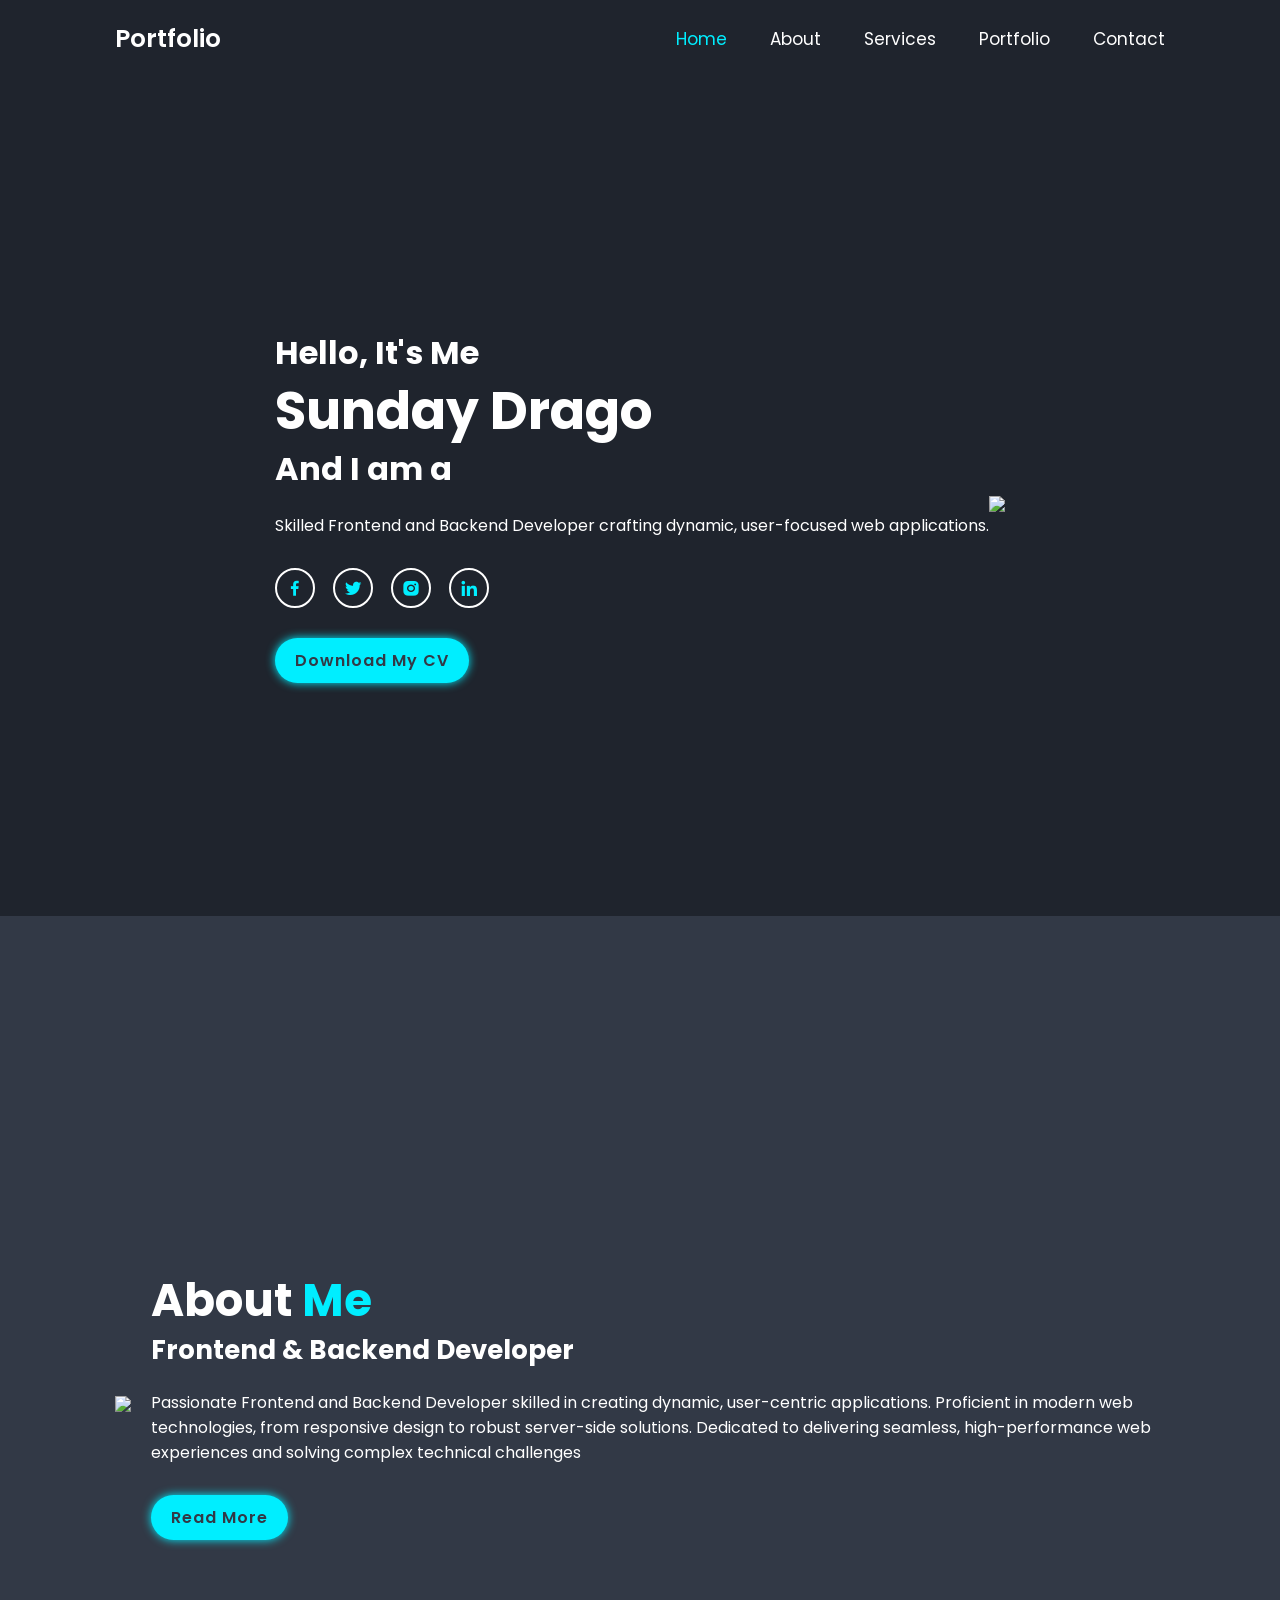
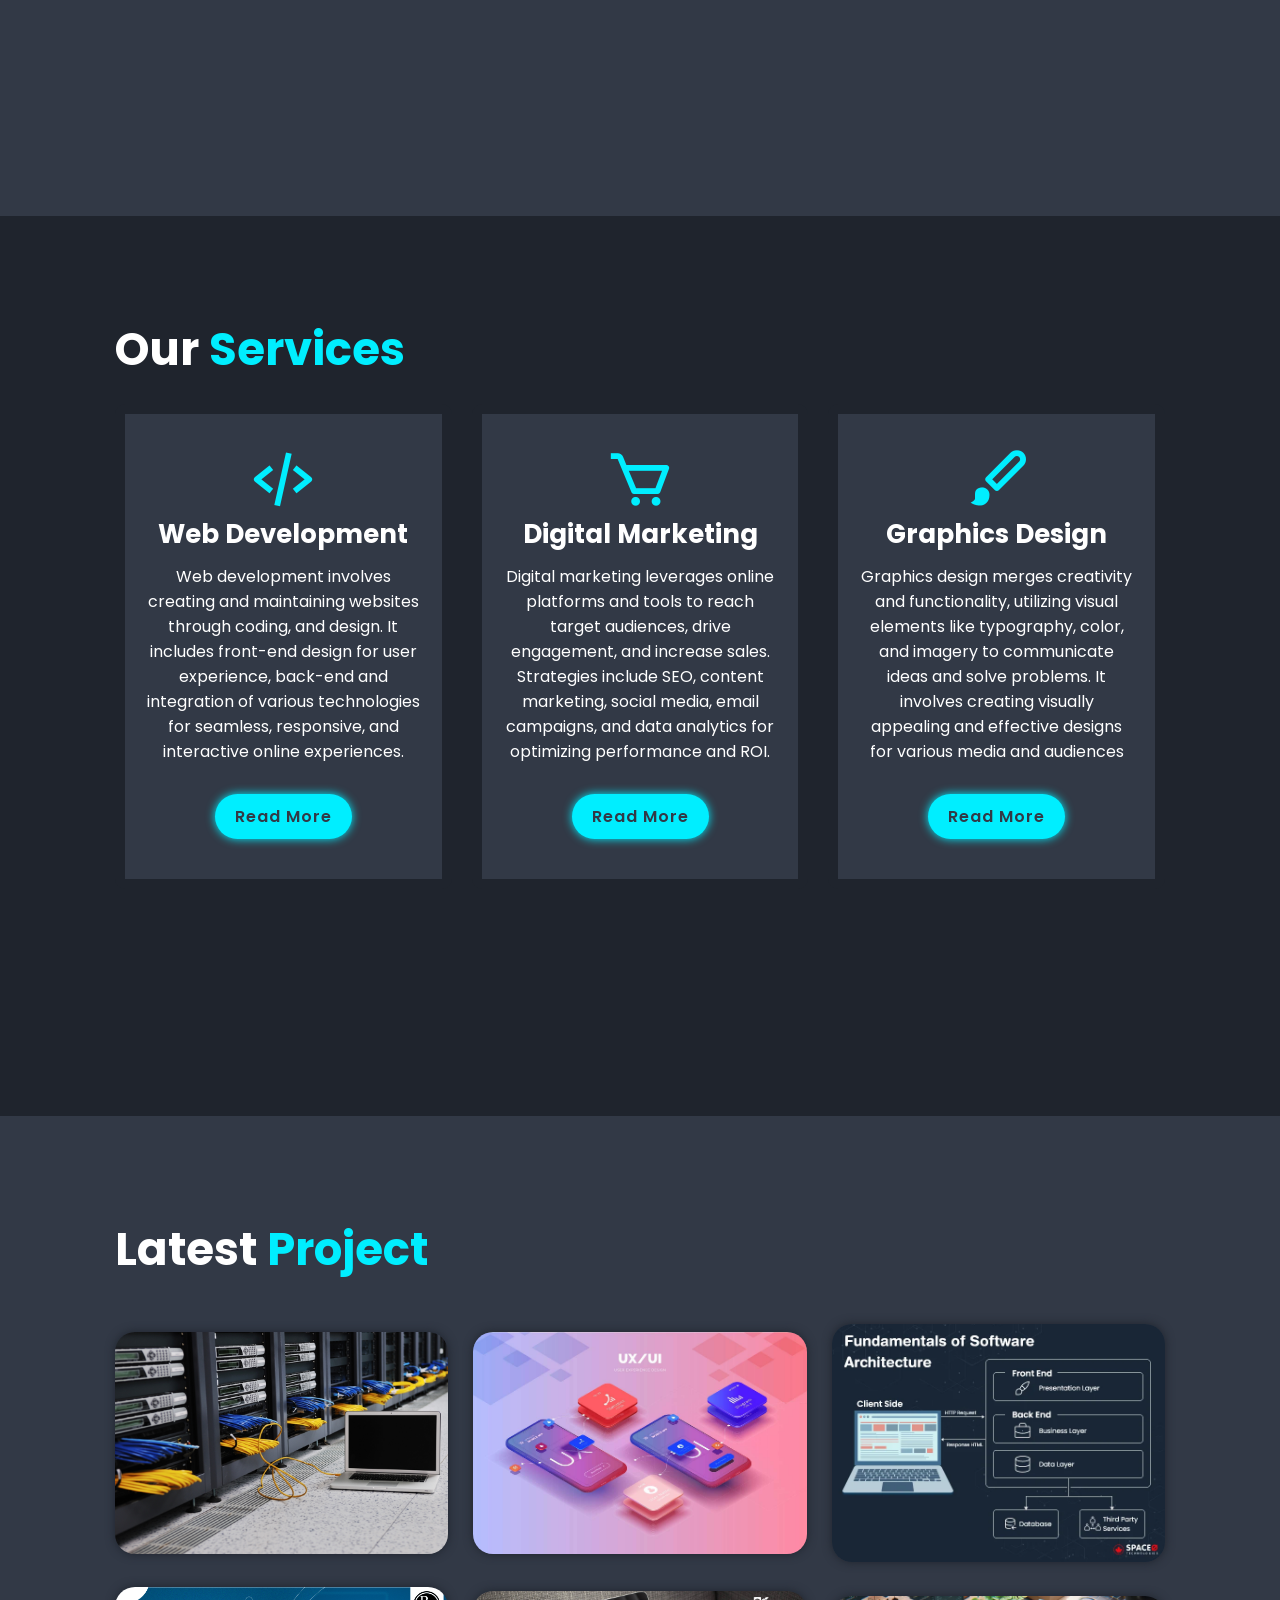
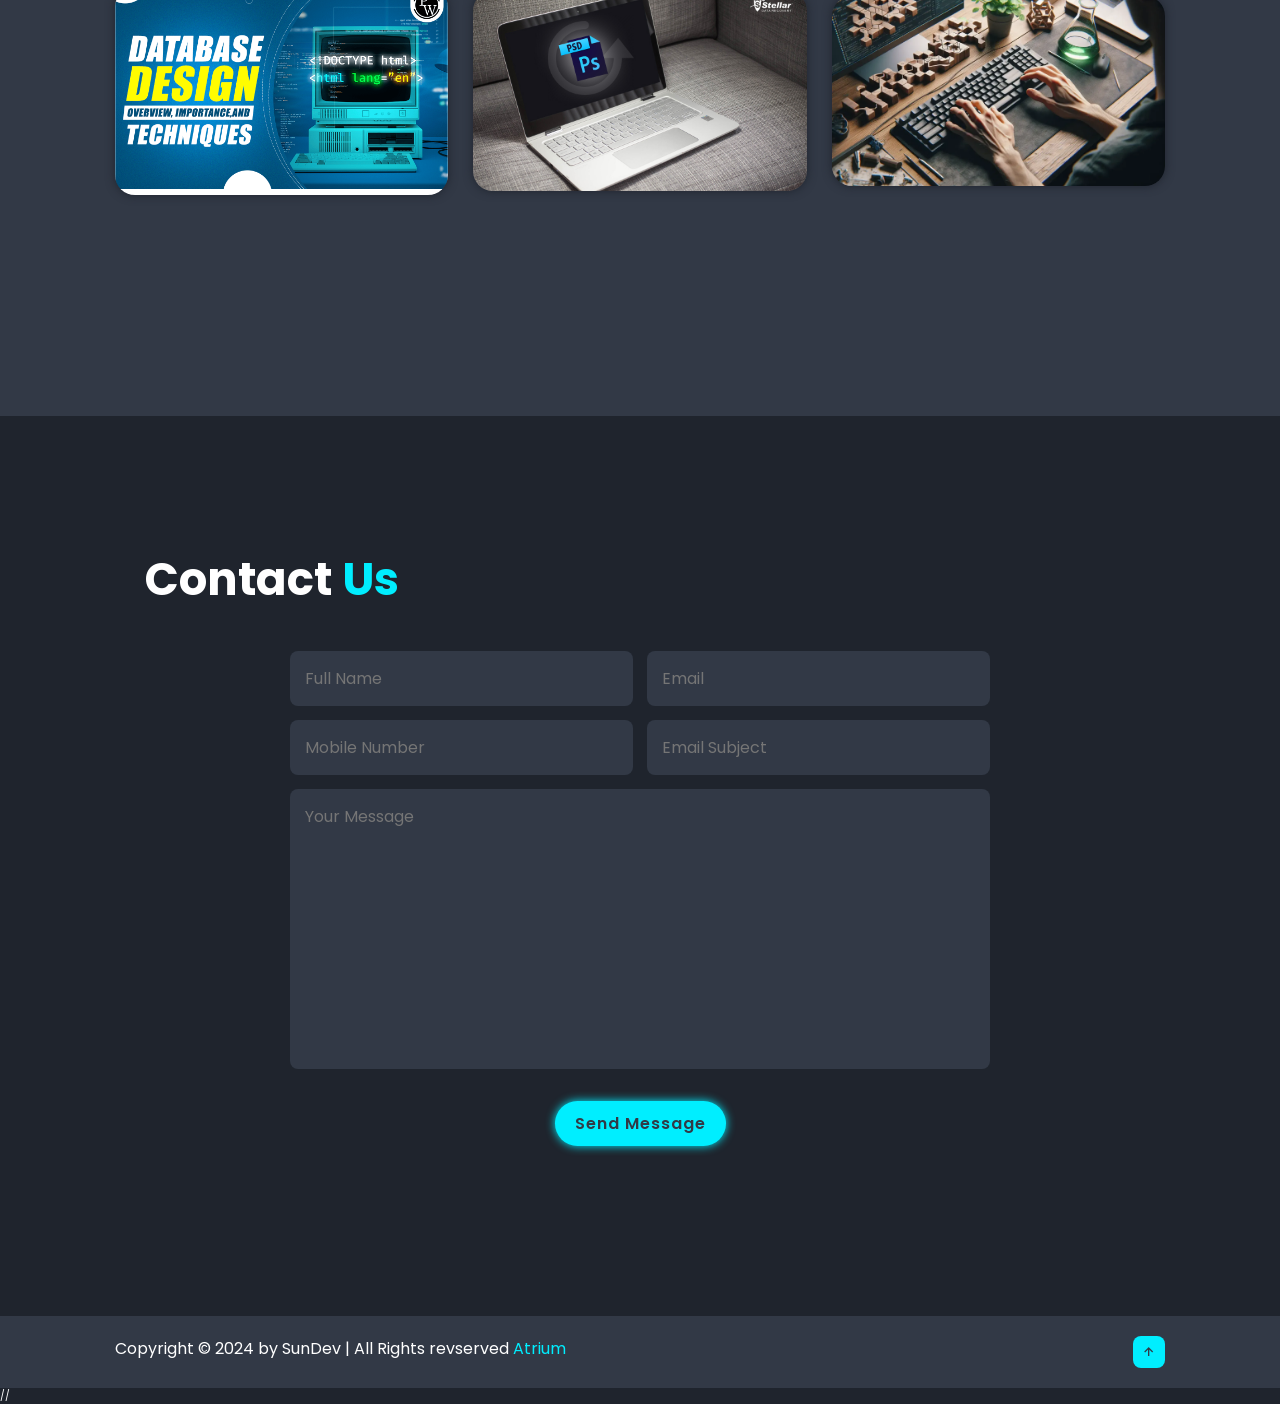
==== index.html @ 241ef35b "M" ====
<!DOCTYPE html>
<html>
<head>
	<meta charset="utf-8">
	<meta name="viewport" content="width=device-width, initial-scale=1">
	<link rel="stylesheet" href="css/styles.css">

	<!------Box icons-->
	<link href='https://unpkg.com/boxicons@2.1.1/css/boxicons.min.css' rel='stylesheet'>

    <i class='bx bxs-envelope-open'></i>
	<title>My Portfolio</title>
	
</head>
<body>
    <!---Nav Bar Design--->
	<header class="header">
		<a href="#" class="logo">Portfolio</a>
		<i class='bx bx-menu' id="menu-icon"></i>

		<nav class="navbar">
			<a href="#home" class="active">Home</a>
			<a href="#about">About</a>
			<a href="#services">Services</a>
			<a href="#portfolio">Portfolio</a>
			<a href="#contact">Contact</a>
		</nav>
	</header>

	<!-- Home Section Design -->
	 <section class="home" id="home">
		<div class="home-content">
			<h3>Hello, It's Me</h3>
			<h1>Sunday Drago</h1>
			<h3>And I am a <span class="multiple-text"></span></h3>
			<p>Skilled Frontend and Backend Developer crafting dynamic, user-focused web applications.</p>

			<!-- Social media icons -->
			 <div class="social-media">
				<a href="#"><i class='bx bxl-facebook' ></i></a>
				<a href="https://x.com/SundayDrago123"><i class='bx bxl-twitter'></i></a>
				<a href="https://www.instagram.com/pistachiodrago/"><i class='bx bxl-instagram-alt'></i></a>
				<a href=""><i class='bx bxl-linkedin' ></i></a>
			 </div>

			 <a href="public/my_cv.pdf" class="btn">Download My CV</a>
		</div>

		<div class="home-img w-400">
			<img src="images/client-2.png" >
		</div>
	 </section>


	 <!-- About section design -->
	  <section class="about" id="about">
		<div class="home-img w-400">
			<img src="images/client-2.png" >
		</div>

		<div class="about-content">
			<h2 class="heading"> About <span>Me</span></h2>
			<h3>Frontend & Backend Developer</h1>
			<p>Passionate Frontend and Backend Developer skilled in creating dynamic, user-centric applications. Proficient in modern web technologies, from responsive design to robust server-side solutions. Dedicated to delivering seamless, high-performance web experiences and solving complex technical challenges</p>
			<a href="#" class="btn">Read More</a>
		</div>
	  </section>

	 <!-- Services section design -->  
	  <section class="services" id="services">
		<h2 class="heading">Our <span>Services</span></h2>
		<div class="services-container">
			<div class="services-box">
				<i class='bx bx-code-alt' ></i>
				<h3>Web Development</h3>
				<p>Web development involves creating and maintaining websites through coding, and design. It includes front-end design for user experience, back-end and integration of various technologies for seamless, responsive, and interactive online experiences.</p>
				<a href="#" class="btn">Read More</a>
			</div>

			<div class="services-box">
				<i class='bx bx-cart'></i>
				<h3>Digital Marketing</h3>
				<p>Digital marketing leverages online platforms and tools to reach target audiences, drive engagement, and increase sales. Strategies include SEO, content marketing, social media, email campaigns, and data analytics for optimizing performance and ROI.</p>
				<a href="#" class="btn">Read More</a>
			</div>

			<div class="services-box">
				<i class='bx bxs-paint'></i>
				<h3>Graphics Design</h3>
				<p>Graphics design merges creativity and functionality, utilizing visual elements like typography, color, and imagery to communicate ideas and solve problems. It involves creating visually appealing and effective designs for various media and audiences</p>
				<a href="#" class="btn">Read More</a>
			</div>
		</div>
	  </section>

	  <!-- Portfolio section design -->  
	   <section class="portfolio" id="portfolio">
		<h2 class="heading">Latest <span>Project</span></h2>
            <!----Portfolio 1-->
			<div class="portfolio-container">
			<div class="portfolio-box">
				<img src="images/photo-5.jpg" alt="">
				<div class="portfolio-player">
					<h4>Network Design</h4>
					<p>Efficient network design improves speed, security, scalability, and connectivity.</p>
					<a href="#"><i class="bx bx-link -external"></i></a>
				</div>
			</div>
			<!----Portfolio 2-->
			<div class="portfolio-box">
				<img src="images/photo-2.jpg" alt="">
				<div class="portfolio-player">
					<h4>Web Design</h4>
					<p>Effective web design blends aesthetics, usability, and responsive functionality for users.</p>
					<a href="#"><i class="bx bx-link -external"></i></a>
				</div>
			</div>

			<!----Portfolio 4-->
			<div class="portfolio-box">
				<img src="images/photo-3.webp" alt="">
				<div class="portfolio-player">
					<h4>S.A Design</h4>
					<p>Design scalable, maintainable, modular systems balancing complexity, performance, and flexibility.</p>
					<a href="#"><i class="bx bx-link -external"></i></a>
				</div>
			</div>
			<!----Portfolio 5-->
			<div class="portfolio-box">
				<img src="images/photo-4.png" alt="">
				<div class="portfolio-player">
					<h4>Database</h4>
					<p>Plan relationships, normalize data, ensure scalability, enforce integrity, optimize queries.</p>
					<a href="#"><i class="bx bx-link -external"></i></a>
				</div>
			</div>
			<div class="portfolio-box">
				<img src="images/photo-1.jpg" alt="">
				<div class="portfolio-player">
					<h4>Graphic Design</h4>
					<p>Graphics design blends creativity, visuals, and communication for impactful storytelling.</p>
					<a href="#"><i class="bx bx-link -external"></i></a>
				</div>
			</div>

			<div class="portfolio-box">
				<img src="images/photo-6.webp" alt="">
				<div class="portfolio-player">
					<h4>Algorithms</h4>
					<p>Efficient algorithm design balances correctness, efficiency, scalability, and simplicity.</p>
					<a href="#"><i class="bx bx-link -external"></i></a>
				</div>
			</div>
		</div>
		</div>
	   </section> 
	   
	  <!-- Contact section design -->  
	   <section class="contact" id="contact">
		<h2 class="heading">Contact <span>Us</span></h2>
		<form action="#">
		<div class="input-box">
			<input type="text" placeholder="Full Name">
			<input type="email" placeholder="Email">
		</div>

		<div class="input-box">
			<input type="text" placeholder="Mobile Number">
			<input type="text" placeholder="Email Subject">
		</div>
		<textarea name="" id="" col="30" rows="10" placeholder="Your Message"></textarea>
		<input type="submit" name="" id="" value="Send Message" class="btn">

	</form>
	   </section>

	   <!----------Footer------------>
	   <footer class="footer">
		<div class="footer-text">
			<p>Copyright &copy; 2024 by SunDev | All Rights revserved <span>Atrium</span></p>
		</div>
		<div class="footer-iconTop">
			<a href="#home"><i class='bx bx-up-arrow-alt'></i></i></a>
		</div>
	   </footer>

	   
<!---------Typed Javascript -->
<script src="https://unpkg.com/typed.js@2.1.0/dist/typed.umd.js"></script>
<script>
    document.addEventListener("DOMContentLoaded", function() {
        const typed = new Typed('.multiple-text', {
            strings: ['Frontend & Backend Developer', 'YouTuber', 'Blogger'],
            typeSpeed: 100,
            backSpeed: 100,
            backDelay: 1000,
            loop: true
        });
    });
</script>

<!-- For recieving email -->
<script src="https://cdn.emailjs.com/dist/email.min.js"></script>

<script>
	emailjs.init('0wTrniMQ3znDIuZRocSdV');
</script>

<script>
	document.getElementById('contactForm').addEventListener('submit', function(event) {
	  event.preventDefault(); // Prevent default form submission
  
	  emailjs.sendForm('service_s9056ae', 'template_ororiicg', this)
		.then(function(response) {
		  console.log('Success:', response);
		  alert('Your message has been sent successfully!');
		}, function(error) {
		  console.log('Error:', error);
		  alert('Oops! Something went wrong.');
		});
	});
  </script>
  
  <!-- /*=======Javascript code =========*/ -->
  <script>
/*=======Javascript code =========*/
let menuIcon =document.querySelector('#menu-icon');
 let navbar =document.querySelector('.navbar');

 menuIcon.onclick =()=>{
    menuIcon.classList.toggle('bx-x');
    navbar.classList.toggle('active');
 };




let sect =document.querySelectorAll('section');
let navLinks =document.querySelectorAll('header nav a');

window.onscroll=()=>{
    sect.forEach(sec=>{
        let top =window.scrollY;
        let offset =sec.offsetTop - 150;
        let height =sec.offsetHeight;
        let id =sec.getAttribute('id');

        if( top>= offset && top < offset + height){
            navLinks.forEach(links =>{
                links.classList.remove('active');
                document.querySelector('header nav a[href*=' + id +']').classList.add('active');
            });
        };
    });

	    /*=======Sticky navbar =========*/
    let header =document.querySelector('header');

    header.classList.toggle('sticky', window.scrollY >100);
};
</script>

// <!--------Scroll reveal--------->
<script src="https://unpkg.com/scrollreveal"></script>


<script src="js/script.js"></script>
</body>
</html>
---- css/styles.css ----
@import url('http://fonts.googleapis.com/css2?family=Poppins:wght@300;400;500;600;700;800;900&display=swap');

*{
	margin: 0;
	padding: 0;
	box-sizing: border-box;
	text-decoration: none;
	font-family: 'Poppins', sans-serif;
	border: none;
	scroll-behavior: smooth;
	outline: none;
}

:root{
	--bg-color:#1f242d;
	--second-bg-color:#323946;
	--text-color:#fff;
	--main-color:#0ef;
}

html{
	font-size: 62.5%;
	overflow-x: hidden;
}

body{
	background: var(--bg-color);
	color: var(--text-color);
}

section{
	min-height: 100vh;
	padding: 10rem 9% 2rem;
}
.header{
	position: fixed;
	top:0;
	left: 0;
	width: 100%;
	padding: 2rem 9%;
	background: var(--bg-color);
	display: flex;
	justify-content: space-between;
	align-items: center;
	z-index: 100;
}
.header.sticky{
	border-bottom: .1rem solid rgba(0, 0, 0, .2);
}

.logo{
	font-size: 2.5rem;
	color: var(--text-color);
	font-weight: 600;
	cursor: default;
}

.navbar a{
	font-size: 1.7rem;
	color: var(--text-color);
	margin-left: 4rem;
	transform: .3s;
}
.navbar a:hover,
.navbar a.active{
	color: var(--main-color);
}
#menu-icon{
	color: var(--text-color);
	font-size: 3.6rem;
	display: none;
}

.home{
	display: flex;
	justify-content: center;
	align-items: center;
}

.home-img img{
	width: 35vh;
	animation: floatImage 4s ease-in-out infinite;
}

@keyframes floatImage {
	0%{
		transform: translateY(0);
	}
	50%{
		transform: translateY(-2.5rem);
	}
	100%{
		transform: translateY(0);
	}
	
}
.home-content h3{
font-size: 3.2rem;
font-weight: 700;
}

.home-content h3:nth-of-type(2){
	margin-bottom: 2rem;
}

span{
	color:var(--main-color);
}

.home-content h1{
	font-size: 5.2rem;
	line-height: 1.3;
	font-weight: 700;
}
.home-content p{
	font-size: 1.6rem;
}
.social-media a{
	display: inline-flex;
	background: transparent;
	border: .2rem solid var(--text-color);
	align-items: center;
	width: 4rem;
	height: 4rem;
	justify-content: center;
	border-radius: 50%;
	color: var(--main-color);
	font-size: 2rem;
	margin: 3rem 1.5rem 3rem 0;
	transition: .5s ease;
}
.social-media a:hover{
	background: var(--main-color);
	color: var(--second-bg-color);
	box-shadow: 0 0 1rem var(--main-color);
}

.btn{
	display: inline-block;
	padding: 1rem 2rem;
	background: var(--main-color);
	border-radius: 4rem;
	box-shadow: 0 0 1rem var(--main-color);
	font-size: 1.6rem;
	color: var(--second-bg-color);
	letter-spacing: .1rem;
	font-weight: 600;
	transition: .3s;
}
.btn:hover{box-shadow: none;}

.about{
	display: flex;
	justify-content: center;
	align-items: center;
	gap: 2rem;
	background: var(--second-bg-color);
}
.about-img img{
	width: 65vh;
}
.heading{
	justify-content: center;
	align-items: center;
	font-size: 4.5rem;
}
.about-content h2{
	text-align: left;
	line-height: 1.3;
}
.about-content h3{
	font-size: 2.6rem;
}
.about-content p{
	font-size: 1.6rem;
	margin: 2rem 0 3rem;
}
.services h2{
	margin-bottom: 2rem;
}

.services-container{
	display: flex;
	justify-content: center;
	align-items: center;
	flex-wrap: wrap;
	gap: 2rem;

}
.services-container .services-box{
	flex: 1 1 30rem;
	background: var(--second-bg-color);
	padding: 3rem 2rem 4rem;
	border-radius: 1rem;
	text-align: center;
	border: 1rem solid var(--bg-color);
	transition: .5s ease;
}
.services-container .services-box:hover{
	border-color: var(--main-color);
	transform: scale(1.01);
}
.services-box i{
	font-size: 7rem;
	color: var(--main-color);
}
.services-box h3{
 font-size: 2.6rem;
}
.services-box p{
	font-size: 1.6rem;
	margin: 1rem 0 3rem;
 }

 .portfolio{
	background: var(--second-bg-color);
 }
 .portfolio h2{
	margin-bottom: 4rem;
 }

 .portfolio-container{
	display: grid;
	grid-template-columns: repeat(3, 1fr);
	align-items: center;
	gap:2.5rem;
 }
 .portfolio-container .portfolio-box{
	position: relative;
	border-radius: 2rem;
	box-shadow: 0 0 1rem var(--bg-color);
	overflow: hidden;
	display: flex;
 }

 .portfolio-box img{
	width: 100%;
	transition: .5s ease;
 }

 .portfolio-box:hover img{
	transform: scale(1.1);
 }
 .portfolio-box .portfolio-player{
	position: absolute;
	bottom: 0;
	left: 0;
	width: 100%;
	height: 100%;
	background: linear-gradient(rgba(0, 0,0 ,.1), var(--main-color));
	justify-content: center;
	display: flex;
	align-items: center;
	flex-direction: column;
	text-align: center;
	padding: 0 4rem;
	transform: translateY(100%);
	translate: 0.3s;
 }
 .portfolio-box:hover .portfolio-player{
	transform: translateY(0);
 }

 .portfolio-player h4{
	font-size: 3rem;
 }

 .portfolio-player p{
	font-size: 1.4rem;
	margin: .3rem 0 1rem;
 }

 .portfolio-player a{
	display: inline-flex;
	justify-content: center;
	align-items: center;
	width: 5rem;
	height: 5rem;
	background: var(--text-color);
	border-radius: 50%;
 }

 .portfolio-player a i{
	font-size: 3rem;
	color: var(--second-bg-color);
 }
 .contact h2{
   margin: 3rem;
 }
 .contact form{
	text-align: center;
	margin: 1rem auto;
	max-width: 70rem;
	margin-bottom: 3rem;

 }
 .contact form .input-box{
   display: flex;
   justify-content: space-between;
   flex-wrap: wrap;
 }
 .contact form .input-box input, 
 .contact form textarea{
   width: 100%;
   padding: 1.5rem;
   font-size: 1.6rem;
   color: var(--text-color);
   background:var(--second-bg-color);
   border-radius: .8rem;
   margin: .7rem 0;
 }
 .contact form .input-box input{
	width: 49%;
 }
 .contact form textarea{
	resize: none;
 }
 .contact form .btn{
	margin-top: 2rem;
	cursor:pointer
 }

 .footer{
	display: flex;
	justify-content: space-between;
	text-align: center;
	flex-wrap: wrap;
	padding: 2rem 9%;
	background: var(--second-bg-color);
 }
 .footer-text{
	font-size: 1.6rem;
 }
 .footer-iconTop a{
	display: inline-flex;
	justify-content: center;
	align-items: center;
	padding: .8rem;
	background: var(--main-color);
	border-radius: .8rem;
	transition: .5s ease;
 }
 .footer-iconTop a:hover{
	box-shadow: 0 0 1rem var(--main-color);
 }
 .footer-iconTop a i{
	font-size: 1.6rem;
	color: var(--second-bg-color);
 }

 /* BREAKPOINTS */
 @media (max-width: 1200px ){
	html{
		font-size: 55%;
	}
 }

 @media (max-width: 991px ){
	.header{
		padding: 2rem 3%;
	} 
	section{
		padding: 10rem 3% 2rem;
	}
	.services{
		padding-bottom: 7rem; 
	}
	.footer{
		padding: 2rem 3%;
	}
	.portfolio{
		padding-bottom: 7rem;
	}
 }

 @media (max-width: 768px ){
	#menu-icon{
		display: block;
	}
	.navbar{
		position: absolute;
		top: 100%;
		left: 0;
		width: 100%;
		padding: 1rem 3%;
		background: var(--bg-color);
		border-top: .1rem solid rgba(0, 0, 0, .2);
		box-shadow: 0 .5rem 1rem rgba(0, 0, 0, .2);
		display: none;
	}
.navbar.active{
	display: block ;
}


	.navbar a{
	display: block;
	font-size: 2rem;
	margin: 3rem 0;
	}
	.home{
		flex-direction: column;
	}
	.home-content h3{
		font-size: 2.6rem;  
	}
	.home-content h1{
		font-size: 5rem;
	}
	 .home-img img{
		width: 70vh;
		margin-top: 4rem;
	 }
	 .about{
		flex-direction: column-reverse;
	 }
	 .about img{
		width: 70vh;
		margin-top: 4rem;
	 }

	 .services h2{
		margin-bottom: 3rem;
	 }
	 .portfolio h2{
		margin-bottom: 3rem;
	 }
	 .portfolio-container{
		grid-template-columns: repeat(2, 1fr);
	 }

	 @media (max-width: 617px) {
		.portfolio-container{
			grid-template-columns: 1fr;
		}
	 }
	 @media (max-width: 450px) {
	html{
		font-size: 50%;
	}
	.contact form .input-box input {
		width: 100%;
	} 
	
    }

	 @media (max-width: 450px) {
		.home-img img{
			width:90vw;
		}
		.about-img img{
			width: 90vw;
		}
		.footer{
			flex-direction: column-reverse;
		}
		.footer p{
			text-align: center;
			margin-top: 2rem;
		}
	 }

 }
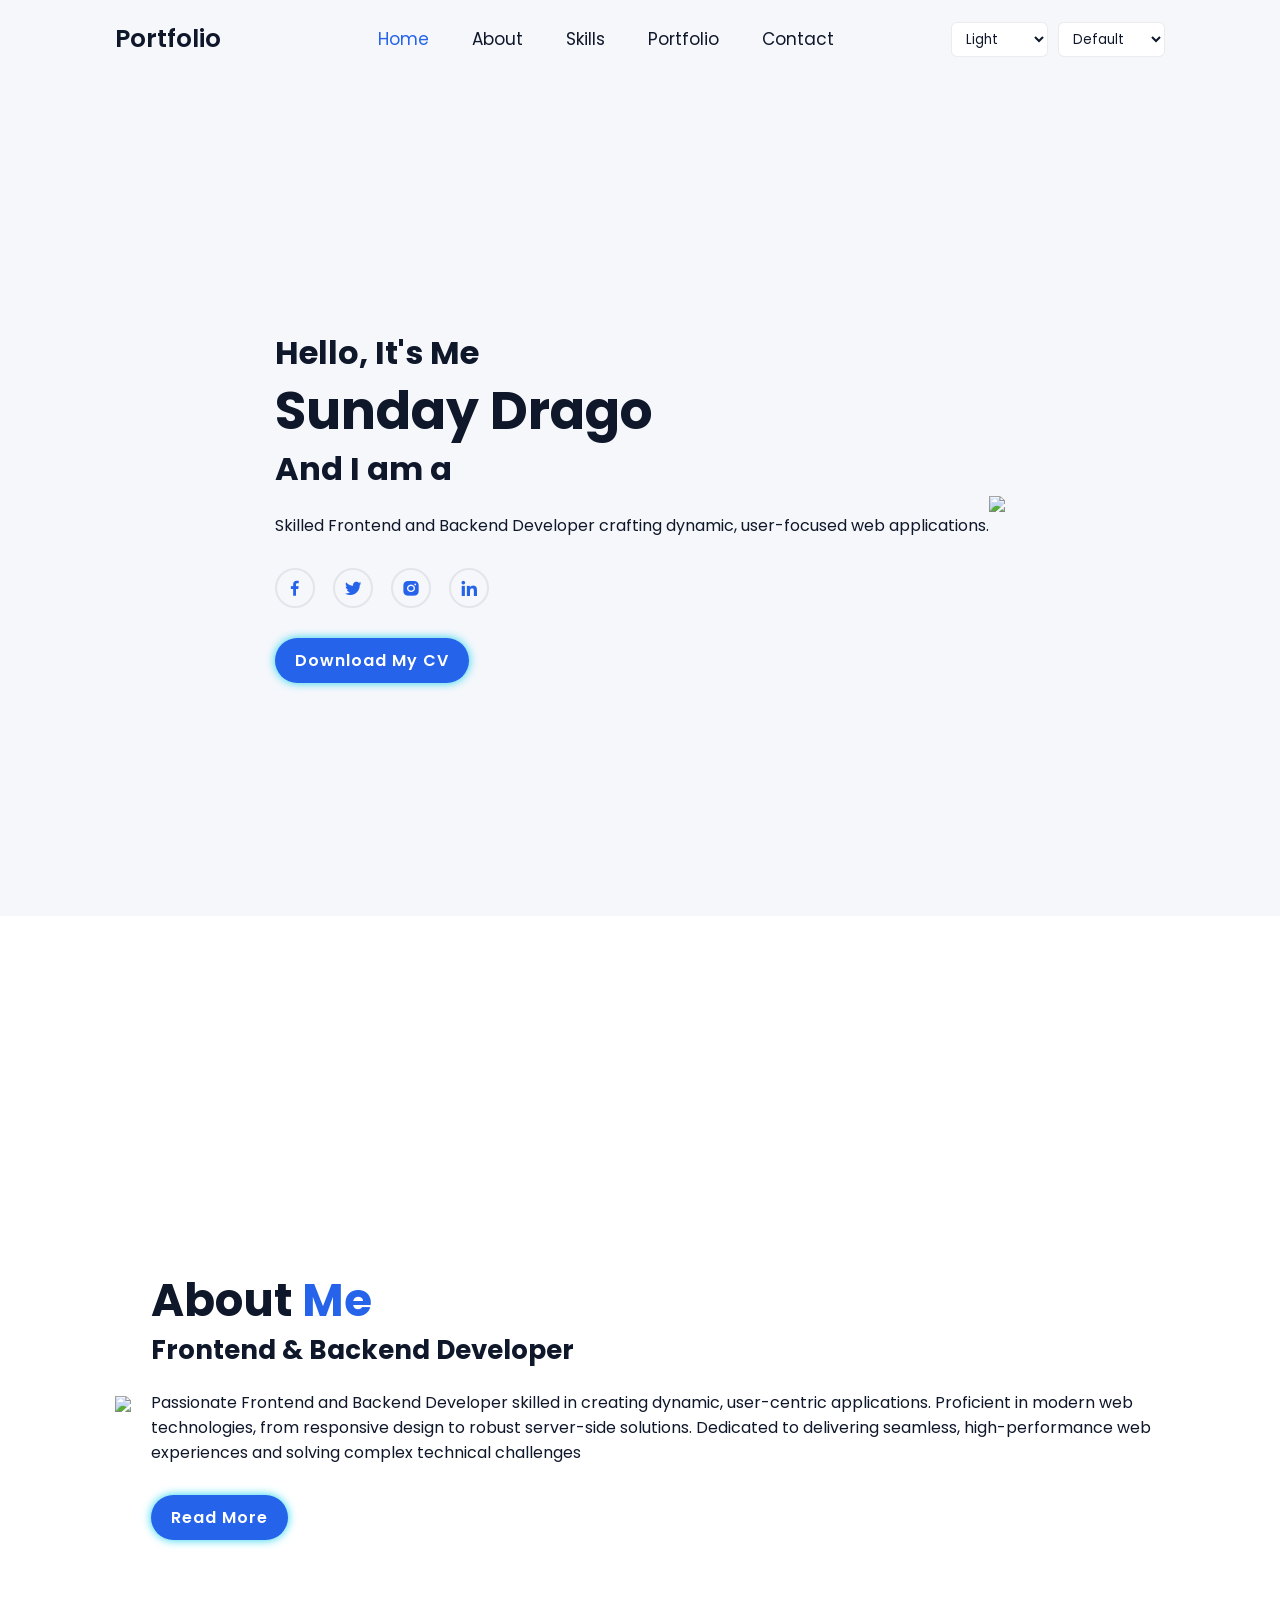
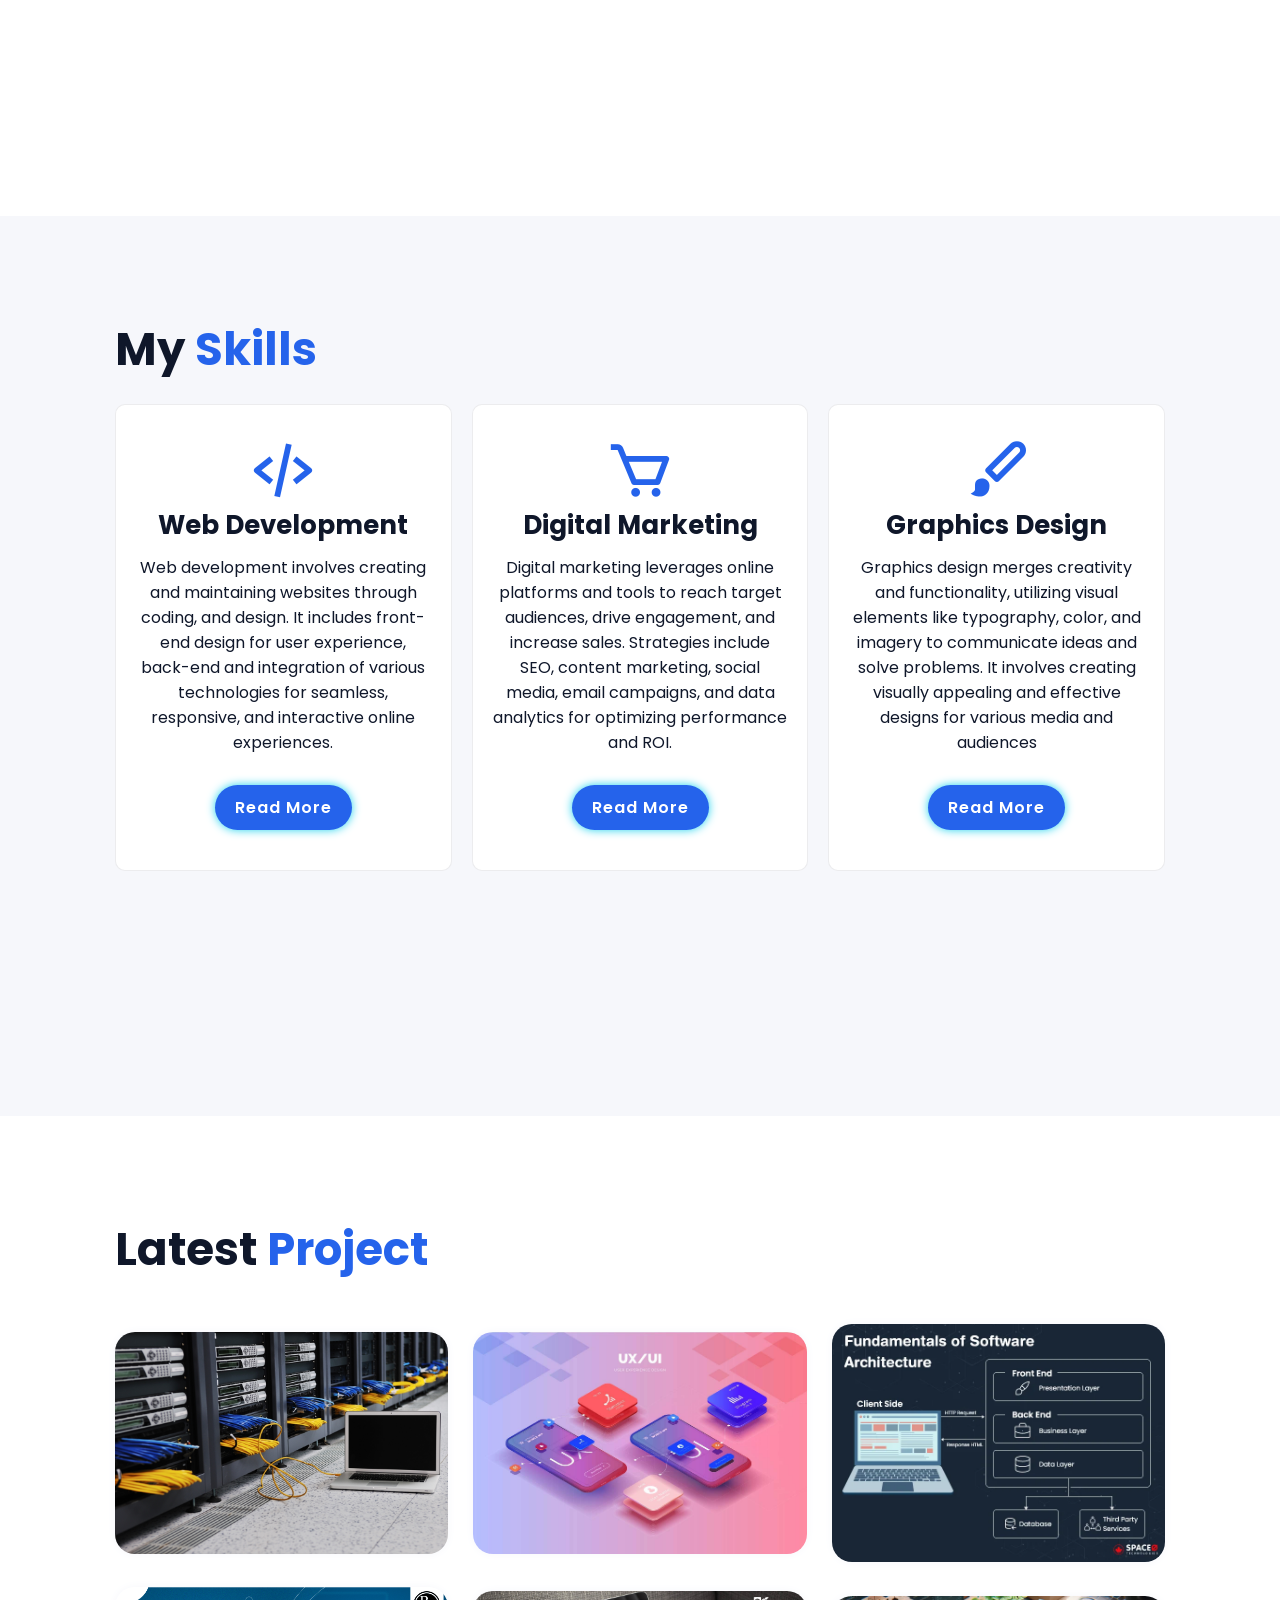
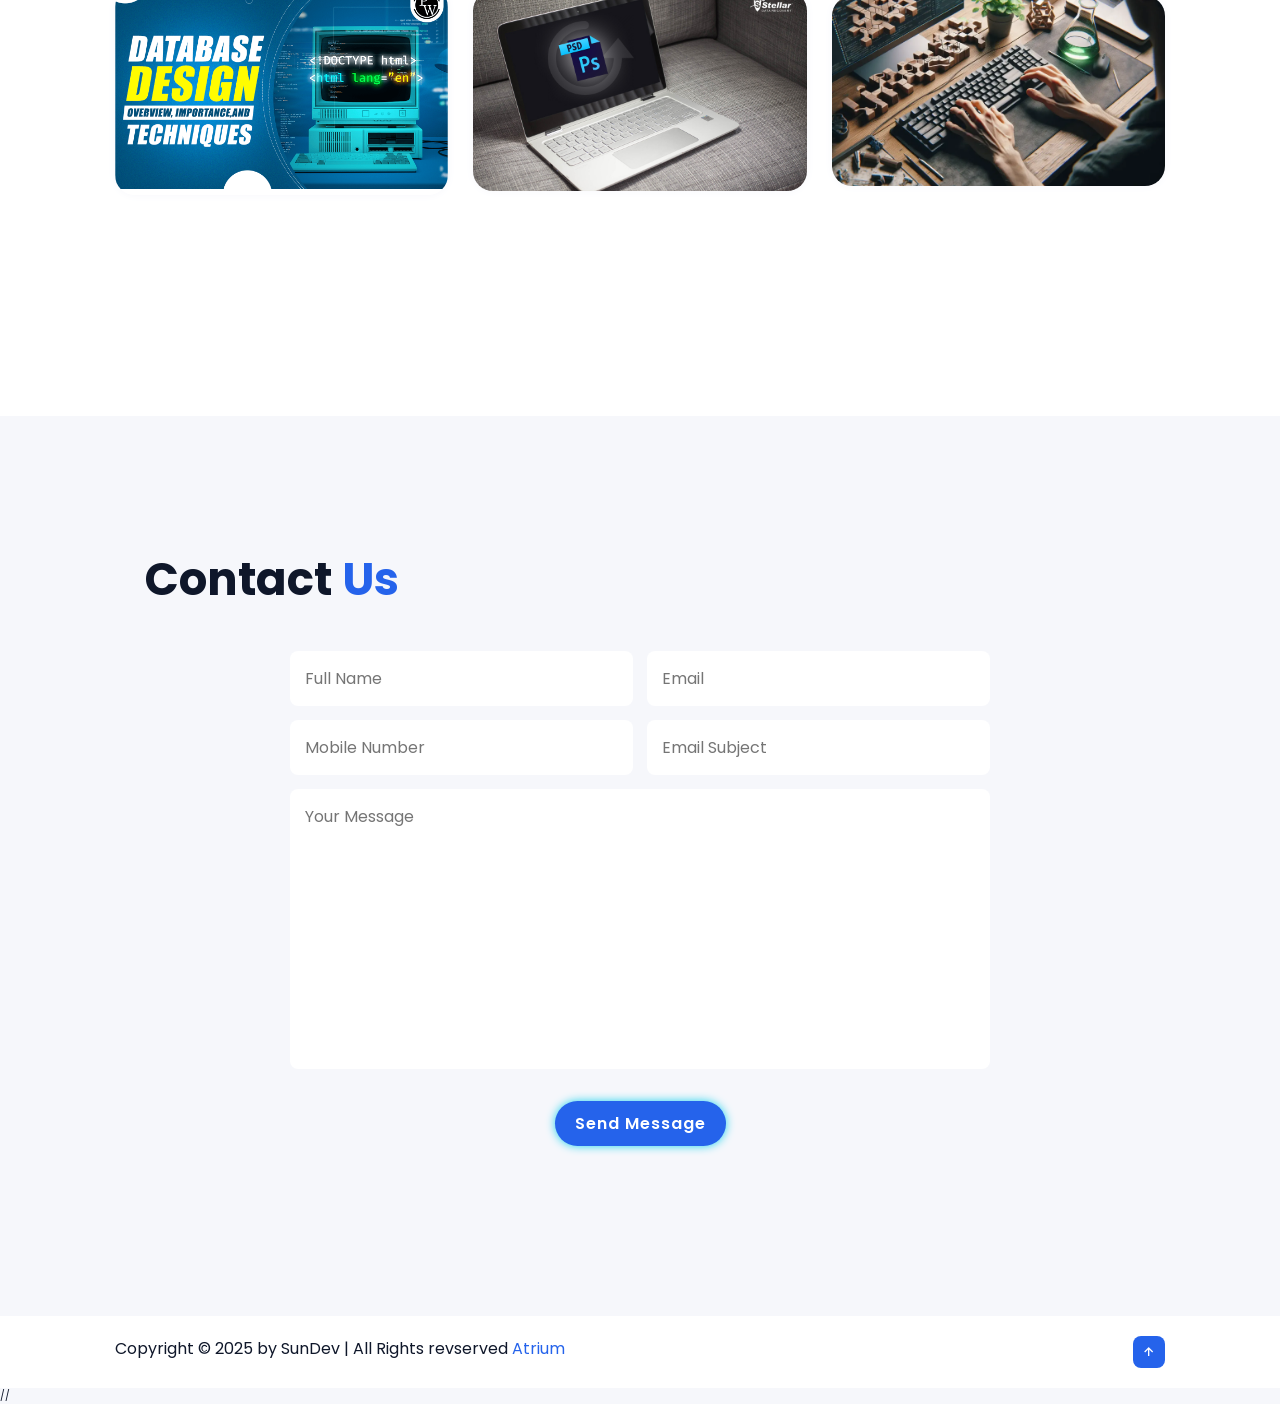
==== commit 00b64399: "Initial commit" ====
--- a/index.html
+++ b/index.html
@@ -21,10 +21,26 @@
 		<nav class="navbar">
 			<a href="#home" class="active">Home</a>
 			<a href="#about">About</a>
-			<a href="#services">Services</a>
+			<a href="#services">Skills</a>
 			<a href="#portfolio">Portfolio</a>
 			<a href="#contact">Contact</a>
 		</nav>
+
+		<!-- Theme & Layout Controls -->
+		<div class="controls" style="display:flex;align-items:center;gap:1rem;">
+			<select id="theme-select" aria-label="Select theme" style="background:var(--second-bg-color);color:var(--text-color);border: .1rem solid var(--border-color);padding:.6rem 1rem;border-radius:.6rem;">
+				<option value="default">Light</option>
+				<option value="theme-dark">Dark</option>
+				<option value="theme-emerald">Emerald</option>
+				<option value="theme-rose">Rose</option>
+			</select>
+			<select id="layout-select" aria-label="Select layout" style="background:var(--second-bg-color);color:var(--text-color);border: .1rem solid var(--border-color);padding:.6rem 1rem;border-radius:.6rem;">
+				<option value="default">Default</option>
+				<option value="layout-wide">Wide</option>
+				<option value="layout-compact">Compact</option>
+				<option value="layout-masonry">Masonry</option>
+			</select>
+		</div>
 	</header>
 
 	<!-- Home Section Design -->
@@ -68,13 +84,13 @@
 
 	 <!-- Services section design -->  
 	  <section class="services" id="services">
-		<h2 class="heading">Our <span>Services</span></h2>
+		<h2 class="heading">My <span>Skills</span></h2>
 		<div class="services-container">
 			<div class="services-box">
 				<i class='bx bx-code-alt' ></i>
 				<h3>Web Development</h3>
 				<p>Web development involves creating and maintaining websites through coding, and design. It includes front-end design for user experience, back-end and integration of various technologies for seamless, responsive, and interactive online experiences.</p>
-				<a href="#" class="btn">Read More</a>
+				<a href="skills/web1.html" class="btn">Read More</a>
 			</div>
 
 			<div class="services-box">
@@ -158,26 +174,33 @@
 	  <!-- Contact section design -->  
 	   <section class="contact" id="contact">
 		<h2 class="heading">Contact <span>Us</span></h2>
-		<form action="#">
+		<form id="contactForm" action="https://formsubmit.co/yacobedan@gmail.com" method="POST">
+		<!-- FormSubmit config -->
+		<input type="hidden" name="_subject" value="New message from Portfolio contact form">
+		<input type="hidden" name="_template" value="table">
+		<input type="hidden" name="_captcha" value="false">
+		<!-- Honeypot field to reduce spam -->
+		<input type="text" name="_honey" style="display:none">
+
 		<div class="input-box">
-			<input type="text" placeholder="Full Name">
-			<input type="email" placeholder="Email">
+			<input type="text" name="name" placeholder="Full Name" required>
+			<input type="email" name="email" placeholder="Email" required>
 		</div>
 
 		<div class="input-box">
-			<input type="text" placeholder="Mobile Number">
-			<input type="text" placeholder="Email Subject">
-		</div>
-		<textarea name="" id="" col="30" rows="10" placeholder="Your Message"></textarea>
-		<input type="submit" name="" id="" value="Send Message" class="btn">
-
-	</form>
+			<input type="text" name="phone" placeholder="Mobile Number">
+			<input type="text" name="subject" placeholder="Email Subject">
+		</div>
+		<textarea name="message" id="message" cols="30" rows="10" placeholder="Your Message" required></textarea>
+		<input type="submit" value="Send Message" class="btn">
+
+		</form>
 	   </section>
 
 	   <!----------Footer------------>
 	   <footer class="footer">
 		<div class="footer-text">
-			<p>Copyright &copy; 2024 by SunDev | All Rights revserved <span>Atrium</span></p>
+			<p>Copyright &copy; 2025 by SunDev | All Rights revserved <span>Atrium</span></p>
 		</div>
 		<div class="footer-iconTop">
 			<a href="#home"><i class='bx bx-up-arrow-alt'></i></i></a>
@@ -199,27 +222,7 @@
     });
 </script>
 
-<!-- For recieving email -->
-<script src="https://cdn.emailjs.com/dist/email.min.js"></script>
-
-<script>
-	emailjs.init('0wTrniMQ3znDIuZRocSdV');
-</script>
-
-<script>
-	document.getElementById('contactForm').addEventListener('submit', function(event) {
-	  event.preventDefault(); // Prevent default form submission
-  
-	  emailjs.sendForm('service_s9056ae', 'template_ororiicg', this)
-		.then(function(response) {
-		  console.log('Success:', response);
-		  alert('Your message has been sent successfully!');
-		}, function(error) {
-		  console.log('Error:', error);
-		  alert('Oops! Something went wrong.');
-		});
-	});
-  </script>
+<!-- Contact form handled by FormSubmit (no client JS needed) -->
   
   <!-- /*=======Javascript code =========*/ -->
   <script>
@@ -264,6 +267,7 @@
 <script src="https://unpkg.com/scrollreveal"></script>
 
 
+<script src="js/theme-layout.js"></script>
 <script src="js/script.js"></script>
 </body>
 </html>
--- a/css/styles.css
+++ b/css/styles.css
@@ -12,10 +12,46 @@
 }
 
 :root{
-	--bg-color:#1f242d;
-	--second-bg-color:#323946;
-	--text-color:#fff;
+	--bg-color:#f6f7fb;
+	--second-bg-color:#ffffff;
+	--text-color:#0f172a;
+	--muted-text-color:#475569;
+	--main-color:#2563eb;
+	--accent-color:#22d3ee;
+	--border-color: rgba(15, 23, 42, 0.08);
+}
+
+/* Dark theme */
+.theme-dark{
+	--bg-color:#0f172a;
+	--second-bg-color:#111827;
+	--text-color:#e5e7eb;
+	--muted-text-color:#94a3b8;
 	--main-color:#0ef;
+	--accent-color:#22d3ee;
+	--border-color: rgba(148, 163, 184, 0.15);
+}
+
+/* Emerald theme */
+.theme-emerald{
+	--bg-color:#071a14;
+	--second-bg-color:#0b2a21;
+	--text-color:#e6fff6;
+	--muted-text-color:#baf3e3;
+	--main-color:#10b981;
+	--accent-color:#34d399;
+	--border-color: rgba(186, 243, 227, 0.18);
+}
+
+/* Rose theme */
+.theme-rose{
+	--bg-color:#1a0f14;
+	--second-bg-color:#220f18;
+	--text-color:#ffe7ee;
+	--muted-text-color:#f5b8c8;
+	--main-color:#fb7185;
+	--accent-color:#fda4af;
+	--border-color: rgba(245, 184, 200, 0.2);
 }
 
 html{
@@ -118,7 +154,7 @@
 .social-media a{
 	display: inline-flex;
 	background: transparent;
-	border: .2rem solid var(--text-color);
+	border: .2rem solid var(--border-color);
 	align-items: center;
 	width: 4rem;
 	height: 4rem;
@@ -140,7 +176,7 @@
 	padding: 1rem 2rem;
 	background: var(--main-color);
 	border-radius: 4rem;
-	box-shadow: 0 0 1rem var(--main-color);
+	box-shadow: 0 0 1rem var(--accent-color);
 	font-size: 1.6rem;
 	color: var(--second-bg-color);
 	letter-spacing: .1rem;
@@ -193,7 +229,7 @@
 	padding: 3rem 2rem 4rem;
 	border-radius: 1rem;
 	text-align: center;
-	border: 1rem solid var(--bg-color);
+	border: .1rem solid var(--border-color);
 	transition: .5s ease;
 }
 .services-container .services-box:hover{
@@ -211,6 +247,30 @@
 	font-size: 1.6rem;
 	margin: 1rem 0 3rem;
  }
+
+/* Skills list badges for skills/web1.html */
+.skills-list{
+	display: flex;
+	flex-wrap: wrap;
+	gap: 1rem;
+	margin: 1.5rem 0 0;
+	padding: 0;
+	list-style: none;
+}
+.skills-list li{
+	padding: .6rem 1.2rem;
+	border: .1rem solid var(--main-color);
+	color: var(--text-color);
+	border-radius: 2rem;
+	font-size: 1.4rem;
+	background: transparent;
+	transition: .3s ease;
+}
+.skills-list li:hover{
+	background: var(--main-color);
+	color: var(--second-bg-color);
+	box-shadow: 0 0 .6rem var(--main-color);
+}
 
  .portfolio{
 	background: var(--second-bg-color);
@@ -460,4 +520,33 @@
 		}
 	 }
 
+ /* ========================= */
+ /* Layout variants           */
+ /* ========================= */
+
+ /* Wide layout: increase max width and grid columns */
+ .layout-wide .portfolio-container{
+	grid-template-columns: repeat(4, 1fr);
+}
+
+ /* Compact layout: tighter paddings and 2-column grid */
+ .layout-compact section{
+	padding: 6rem 6% 1.5rem;
+}
+.layout-compact .portfolio-container{
+	grid-template-columns: repeat(2, 1fr);
+}
+
+ /* Masonry-like alt grid using CSS grid auto-placement */
+ .layout-masonry .portfolio-container{
+	grid-auto-rows: 1fr;
+	grid-auto-flow: dense;
+}
+.layout-masonry .portfolio-box:nth-child(3n){
+	grid-column: span 2;
+}
+.layout-masonry .portfolio-box:nth-child(5n){
+	grid-row: span 2;
+}
+
  }
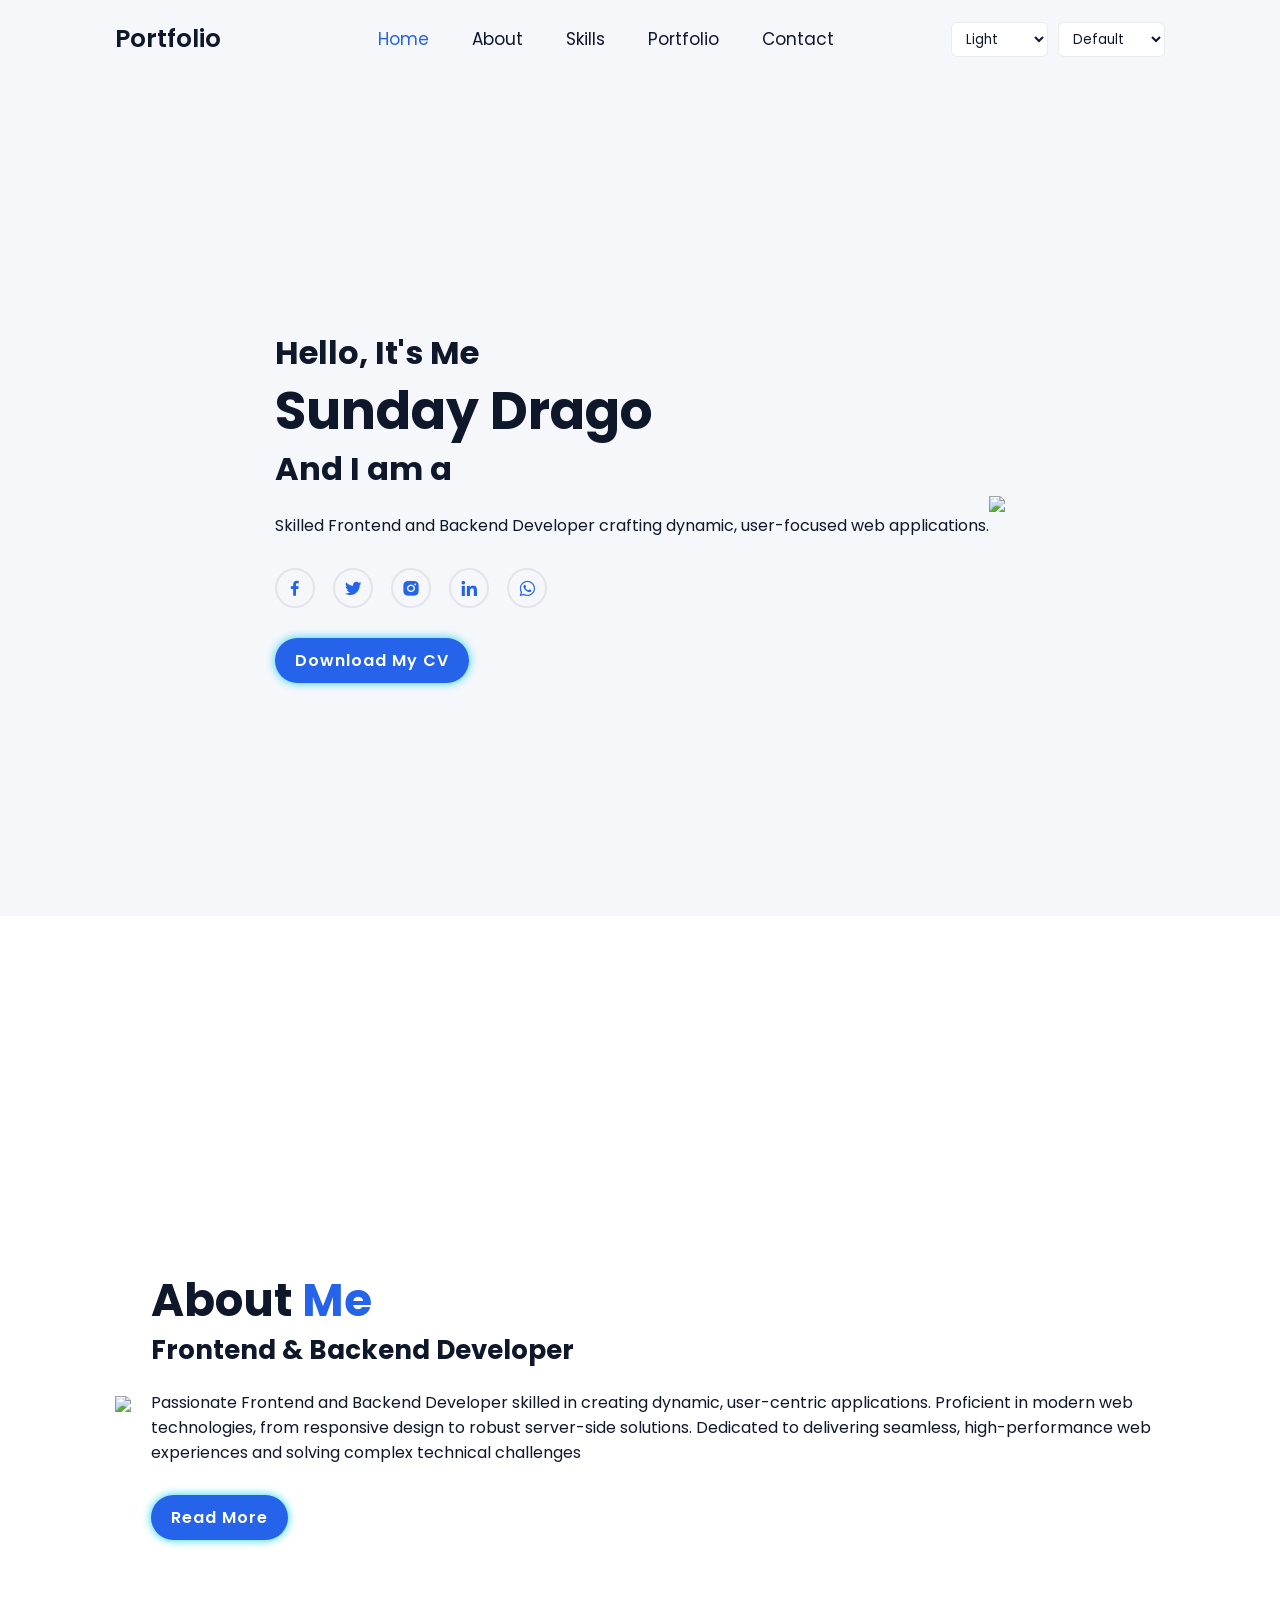
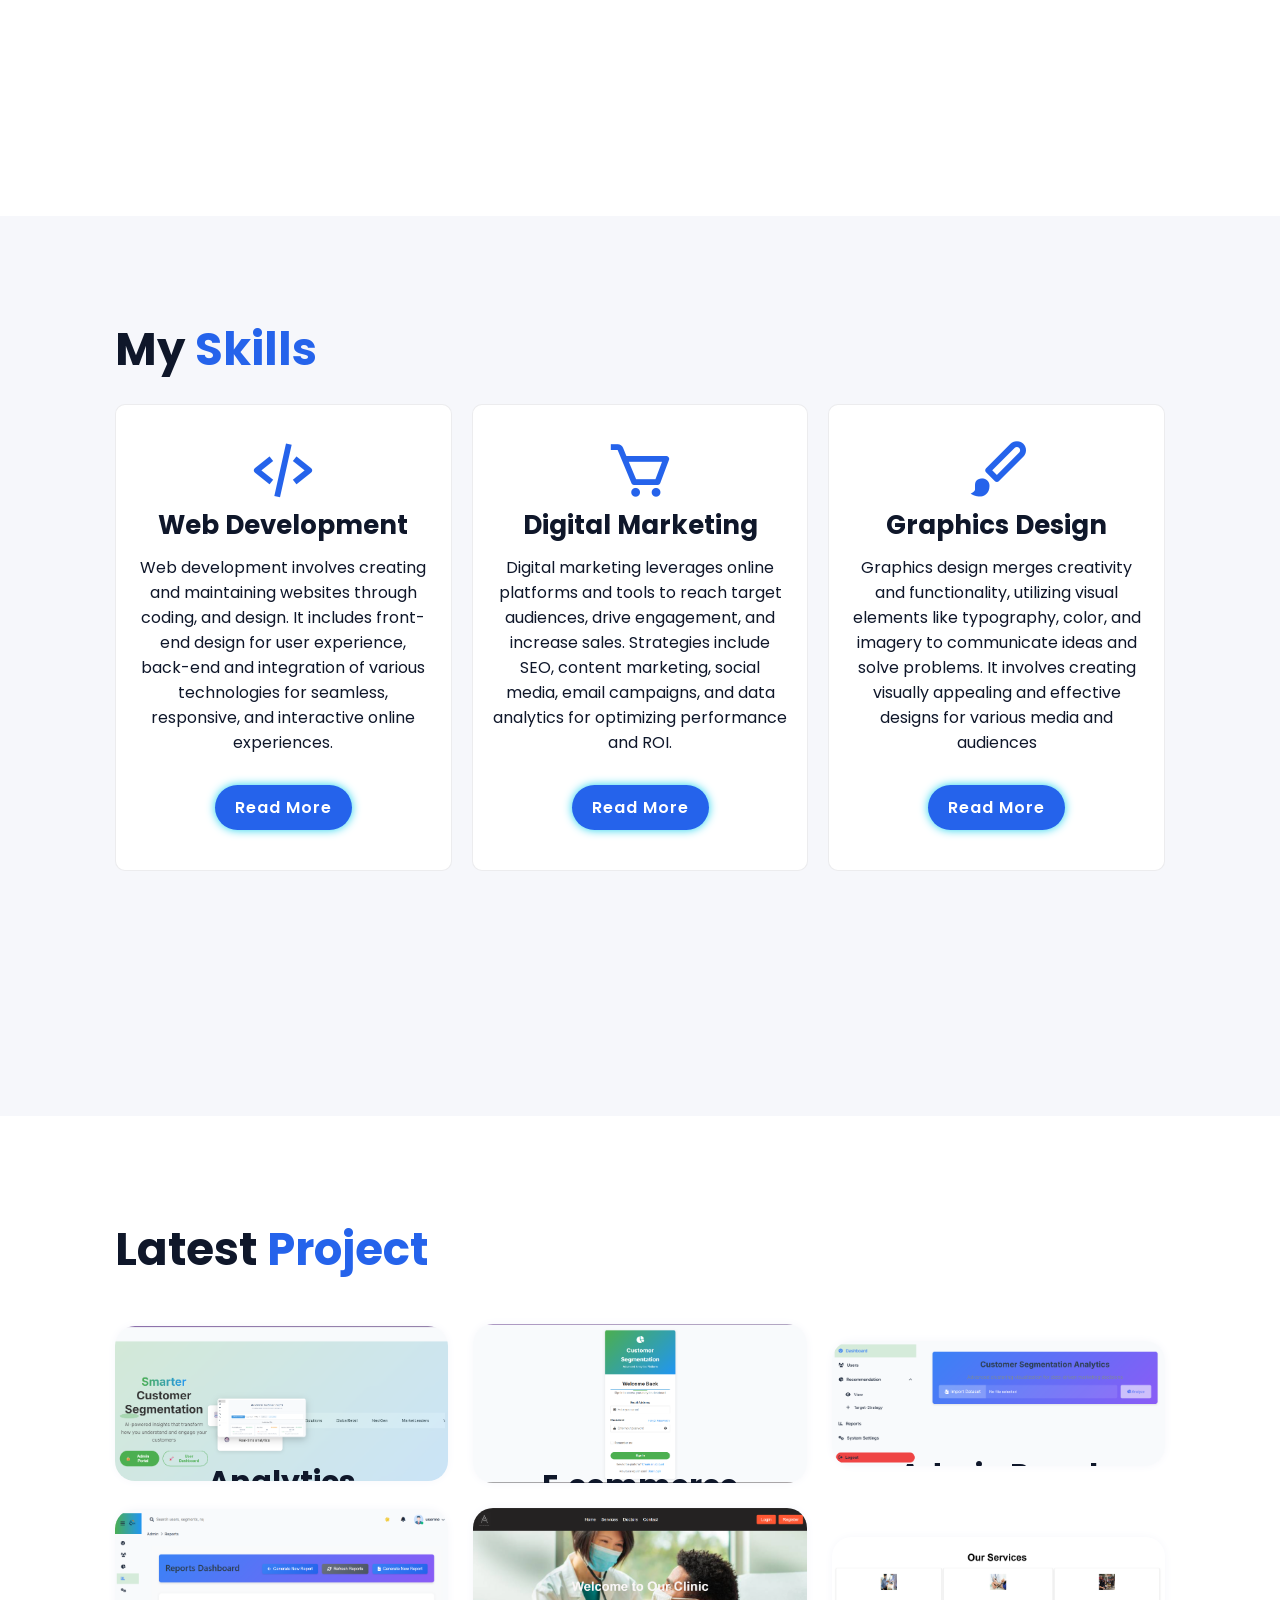
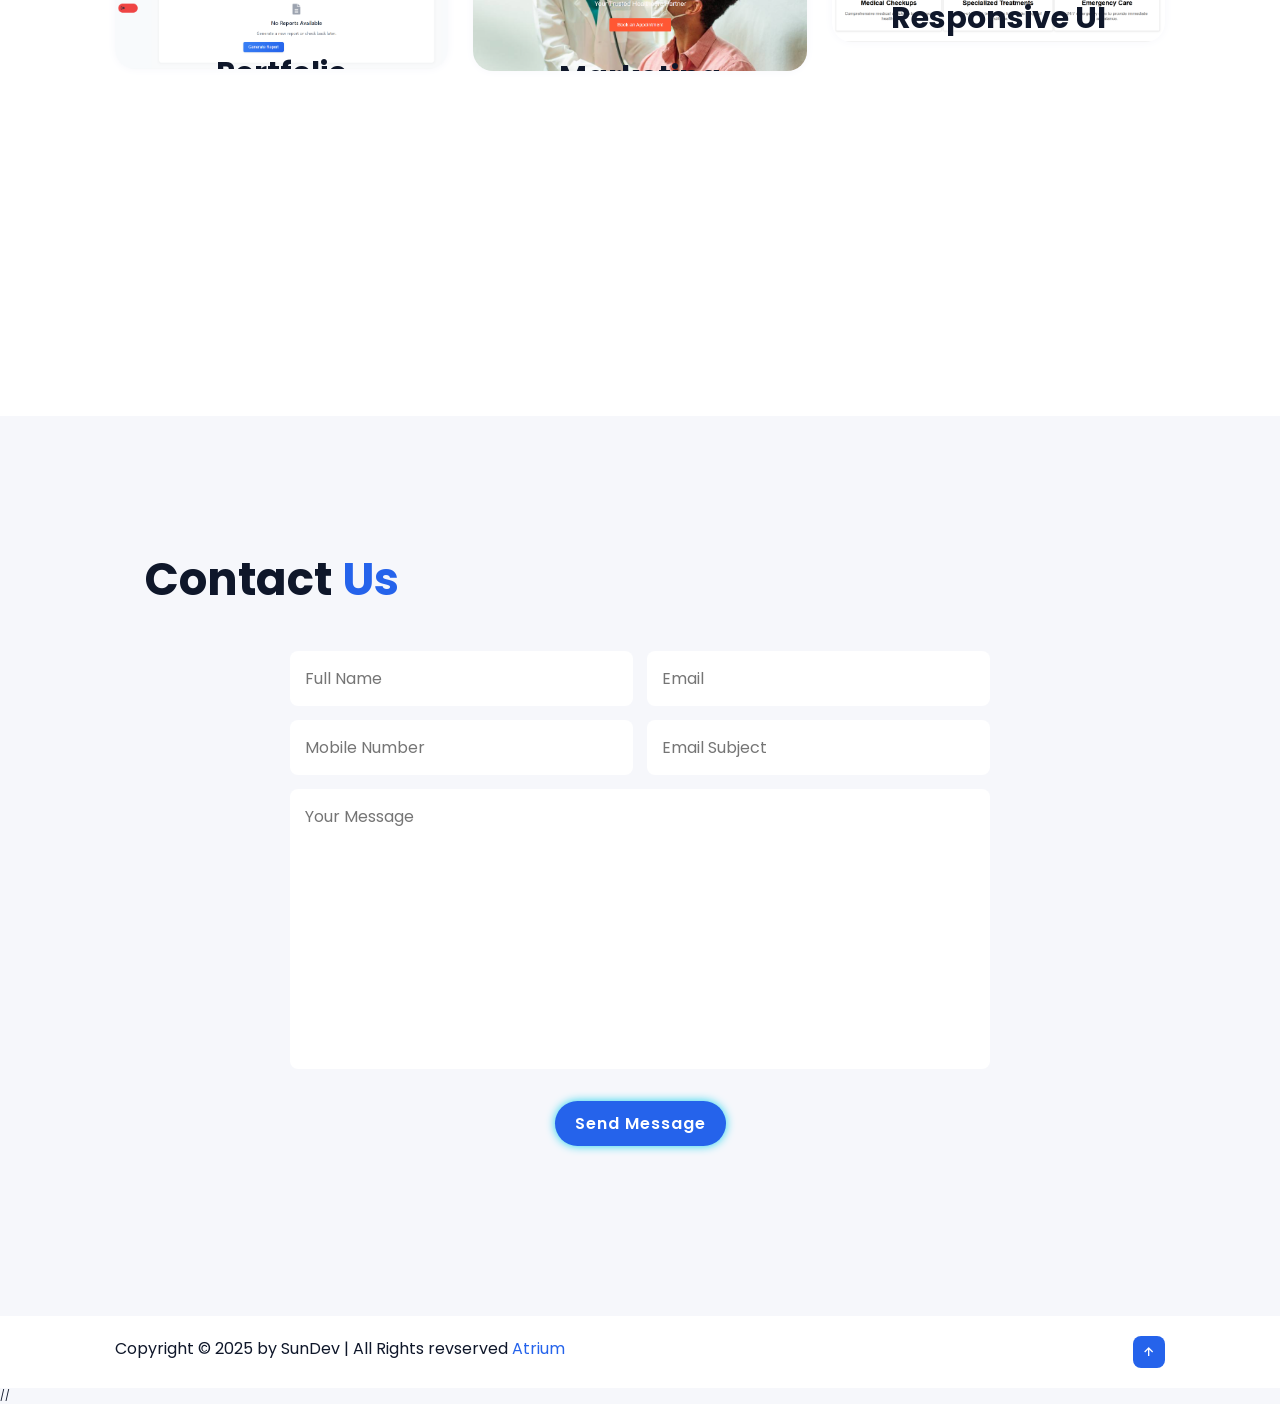
==== commit e5faf767: "Made changes man" ====
--- a/index.html
+++ b/index.html
@@ -53,10 +53,11 @@
 
 			<!-- Social media icons -->
 			 <div class="social-media">
-				<a href="#"><i class='bx bxl-facebook' ></i></a>
-				<a href="https://x.com/SundayDrago123"><i class='bx bxl-twitter'></i></a>
+				<a href="https://www.facebook.com/OriSabastiano" target="_blank" rel="noreferrer"><i class='bx bxl-facebook' ></i></a>
+				<a href="https://x.com/Ori_Sabastiano" target="_blank" rel="noreferrer"><i class='bx bxl-twitter'></i></a>
 				<a href="https://www.instagram.com/pistachiodrago/"><i class='bx bxl-instagram-alt'></i></a>
 				<a href=""><i class='bx bxl-linkedin' ></i></a>
+				<a href="https://wa.me/256767899380" target="_blank" rel="noreferrer"><i class='bx bxl-whatsapp'></i></a>
 			 </div>
 
 			 <a href="public/my_cv.pdf" class="btn">Download My CV</a>
@@ -115,55 +116,55 @@
             <!----Portfolio 1-->
 			<div class="portfolio-container">
 			<div class="portfolio-box">
-				<img src="images/photo-5.jpg" alt="">
-				<div class="portfolio-player">
-					<h4>Network Design</h4>
-					<p>Efficient network design improves speed, security, scalability, and connectivity.</p>
+				<img src="images/Screenshot 2025-10-13 144011.png" alt="Analytics dashboard UI screenshot">
+				<div class="portfolio-player">
+					<h4>Analytics Dashboard</h4>
+					<p>Real‑time metrics with responsive charts, filters, and accessible color themes.</p>
 					<a href="#"><i class="bx bx-link -external"></i></a>
 				</div>
 			</div>
 			<!----Portfolio 2-->
 			<div class="portfolio-box">
-				<img src="images/photo-2.jpg" alt="">
-				<div class="portfolio-player">
-					<h4>Web Design</h4>
-					<p>Effective web design blends aesthetics, usability, and responsive functionality for users.</p>
+				<img src="images/Screenshot 2025-10-13 144049.png" alt="E‑commerce catalog interface screenshot">
+				<div class="portfolio-player">
+					<h4>E‑commerce Catalog</h4>
+					<p>Product listing UX with filters, pagination, and smooth image loading.</p>
 					<a href="#"><i class="bx bx-link -external"></i></a>
 				</div>
 			</div>
 
 			<!----Portfolio 4-->
 			<div class="portfolio-box">
-				<img src="images/photo-3.webp" alt="">
-				<div class="portfolio-player">
-					<h4>S.A Design</h4>
-					<p>Design scalable, maintainable, modular systems balancing complexity, performance, and flexibility.</p>
+				<img src="images/Screenshot 2025-10-13 164005.png" alt="Admin panel UI screenshot">
+				<div class="portfolio-player">
+					<h4>Admin Panel</h4>
+					<p>Role‑based dashboard with CRUD workflows and audit‑friendly activity logs.</p>
 					<a href="#"><i class="bx bx-link -external"></i></a>
 				</div>
 			</div>
 			<!----Portfolio 5-->
 			<div class="portfolio-box">
-				<img src="images/photo-4.png" alt="">
-				<div class="portfolio-player">
-					<h4>Database</h4>
-					<p>Plan relationships, normalize data, ensure scalability, enforce integrity, optimize queries.</p>
-					<a href="#"><i class="bx bx-link -external"></i></a>
-				</div>
-			</div>
-			<div class="portfolio-box">
-				<img src="images/photo-1.jpg" alt="">
-				<div class="portfolio-player">
-					<h4>Graphic Design</h4>
-					<p>Graphics design blends creativity, visuals, and communication for impactful storytelling.</p>
-					<a href="#"><i class="bx bx-link -external"></i></a>
-				</div>
-			</div>
-
-			<div class="portfolio-box">
-				<img src="images/photo-6.webp" alt="">
-				<div class="portfolio-player">
-					<h4>Algorithms</h4>
-					<p>Efficient algorithm design balances correctness, efficiency, scalability, and simplicity.</p>
+				<img src="images/Screenshot 2025-10-13 164046.png" alt="Portfolio landing page redesign screenshot">
+				<div class="portfolio-player">
+					<h4>Portfolio Redesign</h4>
+					<p>Modern hero, theme switcher, and animated sections focused on performance.</p>
+					<a href="#"><i class="bx bx-link -external"></i></a>
+				</div>
+			</div>
+			<div class="portfolio-box">
+				<img src="images/Screenshot 2025-10-14 212759.png" alt="Marketing landing section screenshot">
+				<div class="portfolio-player">
+					<h4>Marketing Landing</h4>
+					<p>Conversion‑oriented layout with clear CTAs, social proof, and responsive grid.</p>
+					<a href="#"><i class="bx bx-link -external"></i></a>
+				</div>
+			</div>
+
+			<div class="portfolio-box">
+				<img src="images/Screenshot 2025-10-14 212848.png" alt="Mobile friendly UI components screenshot">
+				<div class="portfolio-player">
+					<h4>Responsive UI Kit</h4>
+					<p>Component library optimized for mobile, dark mode, and accessibility.</p>
 					<a href="#"><i class="bx bx-link -external"></i></a>
 				</div>
 			</div>
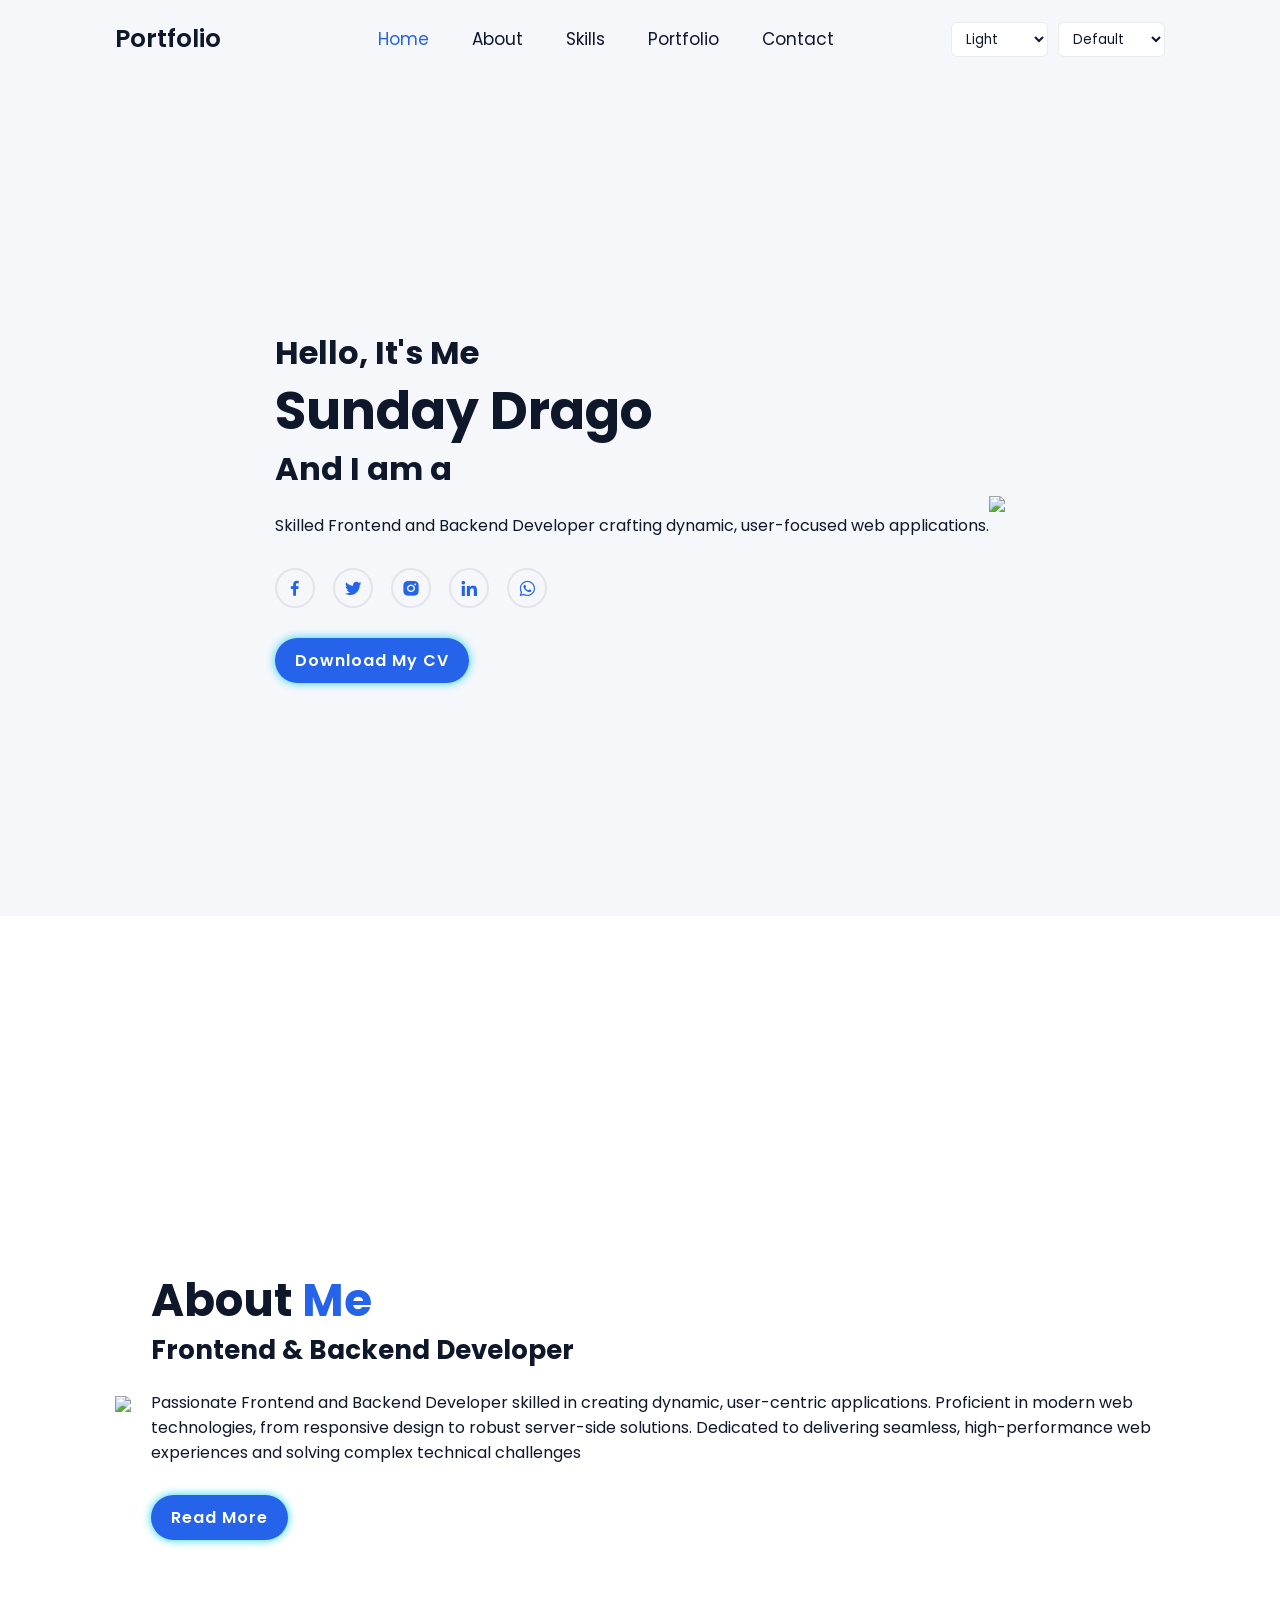
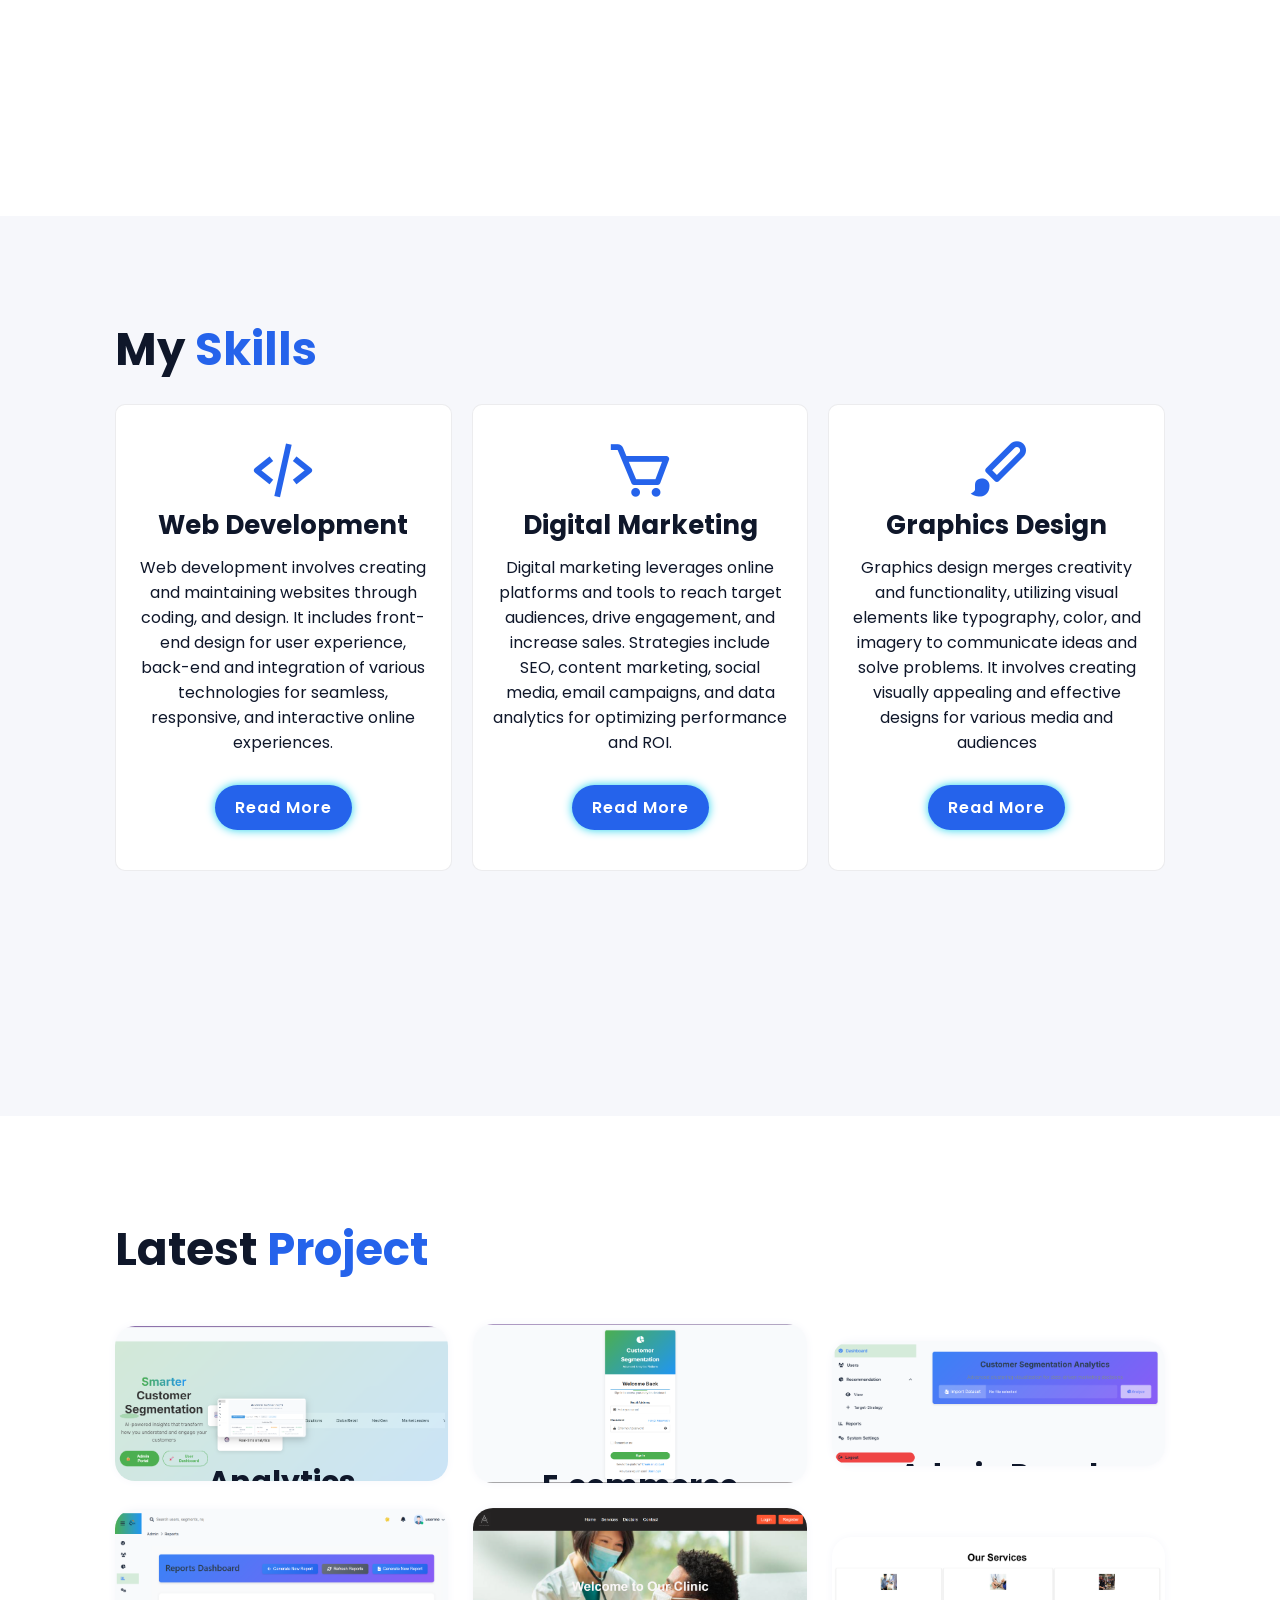
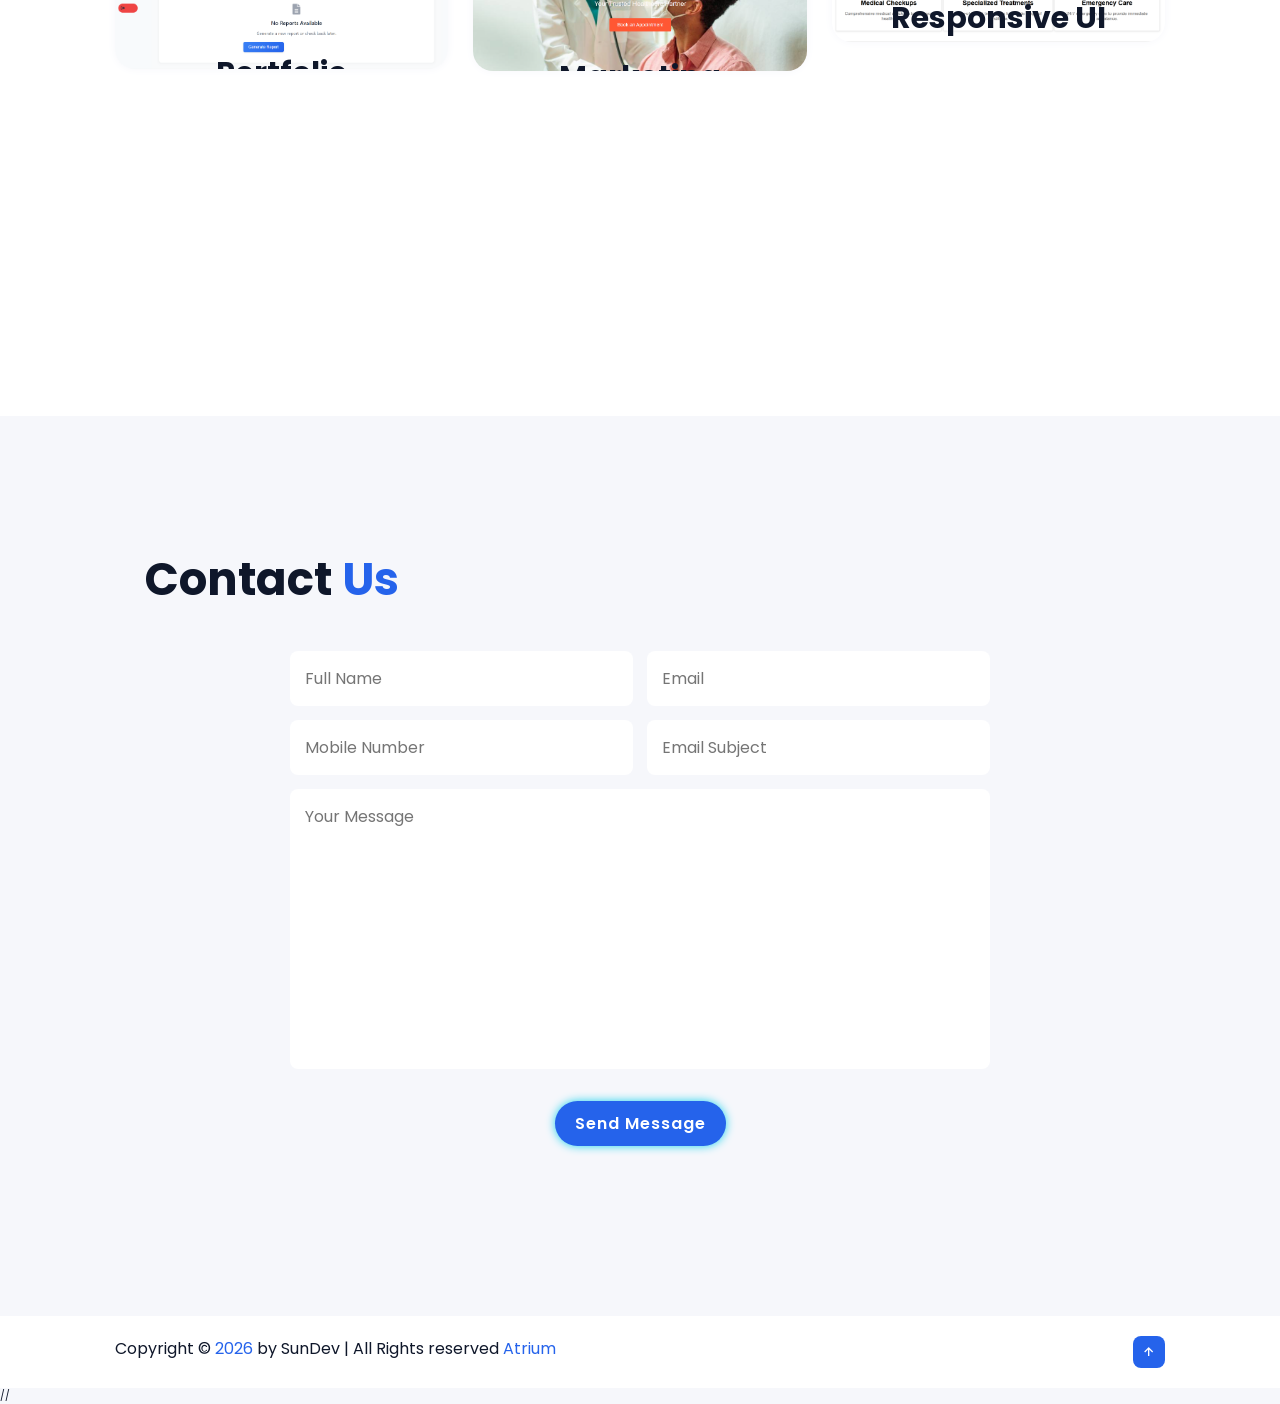
==== commit 3938c822: "Auomatic date" ====
--- a/index.html
+++ b/index.html
@@ -198,15 +198,16 @@
 		</form>
 	   </section>
 
-	   <!----------Footer------------>
-	   <footer class="footer">
-		<div class="footer-text">
-			<p>Copyright &copy; 2025 by SunDev | All Rights revserved <span>Atrium</span></p>
-		</div>
-		<div class="footer-iconTop">
-			<a href="#home"><i class='bx bx-up-arrow-alt'></i></i></a>
-		</div>
-	   </footer>
+<footer class="footer">
+  <div class="footer-text">
+    <p>
+      Copyright &copy; <span id="year"></span> by SunDev | All Rights reserved <span>Atrium</span>
+    </p>
+  </div>
+  <div class="footer-iconTop">
+    <a href="#home"><i class='bx bx-up-arrow-alt'></i></a>
+  </div>
+</footer>
 
 	   
 <!---------Typed Javascript -->
@@ -223,6 +224,10 @@
     });
 </script>
 
+<script>
+  document.getElementById("year").textContent = new Date().getFullYear();
+</script>
+
 <!-- Contact form handled by FormSubmit (no client JS needed) -->
   
   <!-- /*=======Javascript code =========*/ -->
@@ -267,7 +272,6 @@
 // <!--------Scroll reveal--------->
 <script src="https://unpkg.com/scrollreveal"></script>
 
-
 <script src="js/theme-layout.js"></script>
 <script src="js/script.js"></script>
 </body>
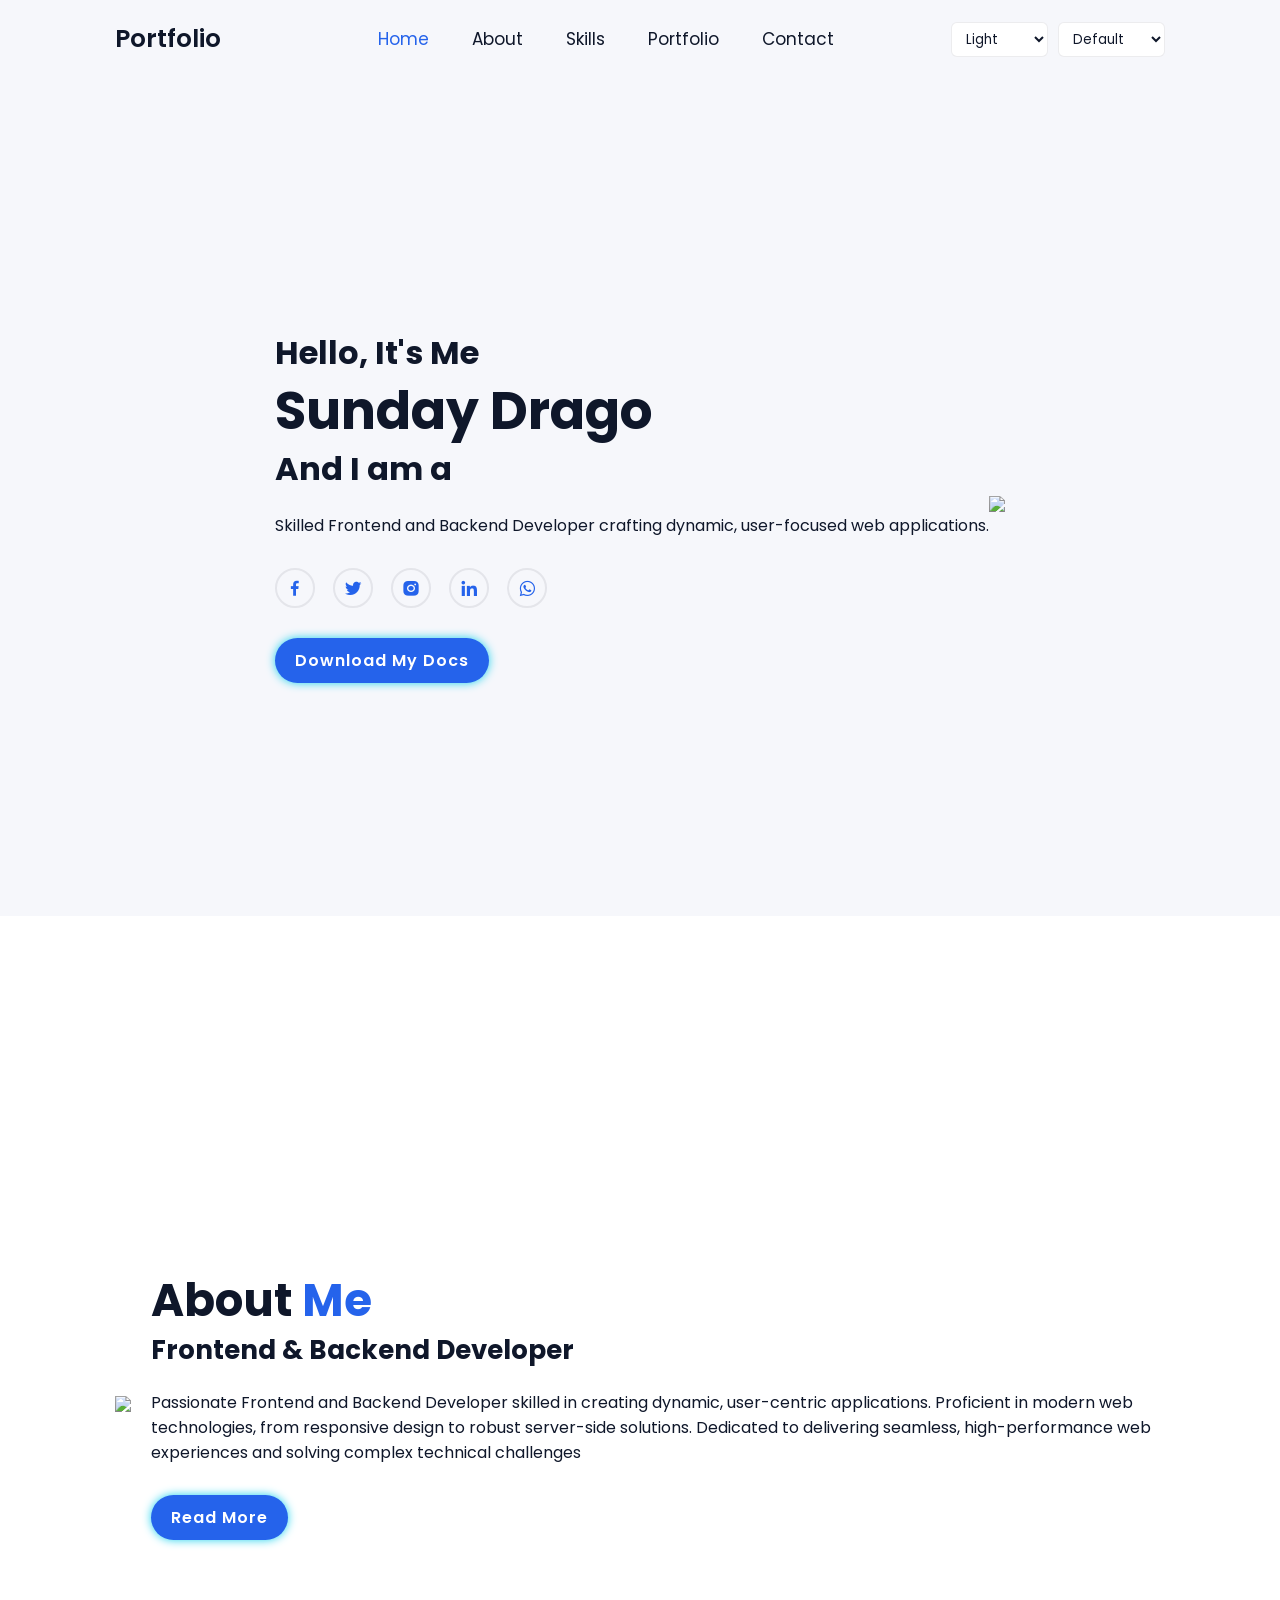
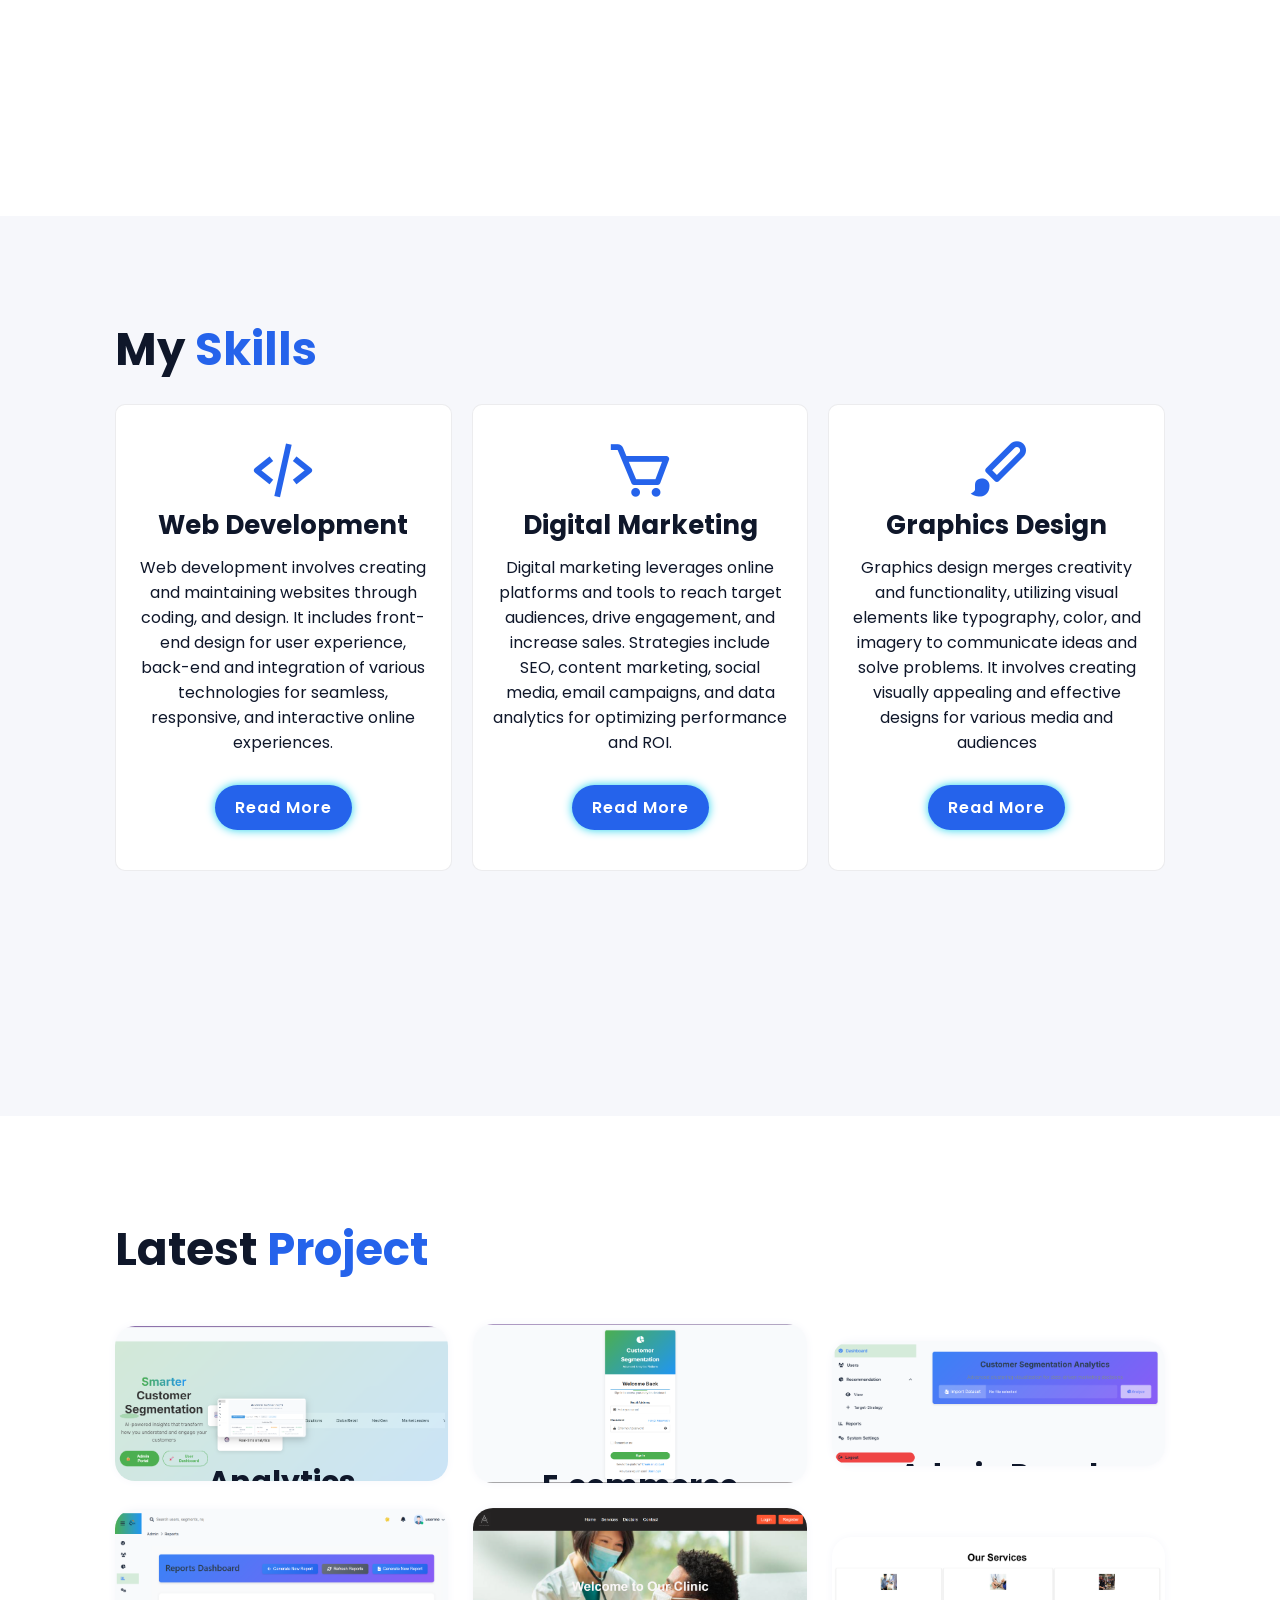
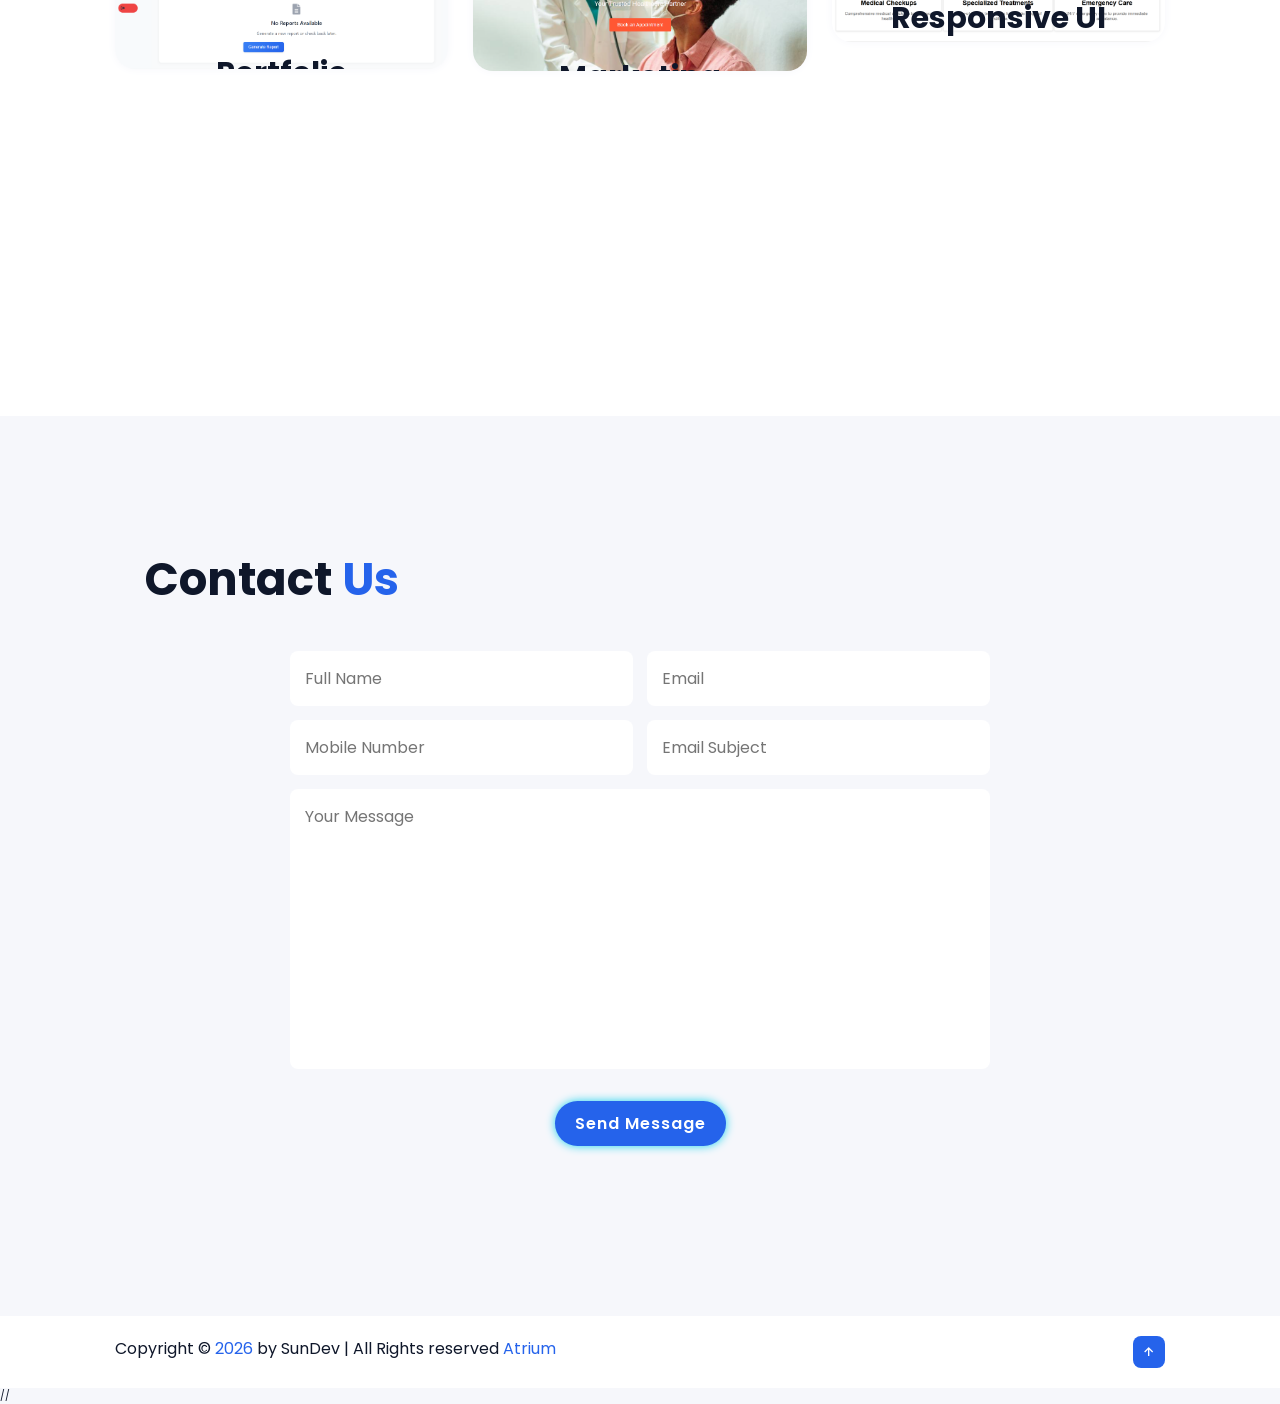
==== commit 5a185b5a: "updated m docs" ====
--- a/index.html
+++ b/index.html
@@ -60,7 +60,7 @@
 				<a href="https://wa.me/256767899380" target="_blank" rel="noreferrer"><i class='bx bxl-whatsapp'></i></a>
 			 </div>
 
-			 <a href="public/my_cv.pdf" class="btn">Download My CV</a>
+			 <a href="public/Geriga_Sunday_Drago_All_Docs.z" class="btn">Download My Docs</a>
 		</div>
 
 		<div class="home-img w-400">
